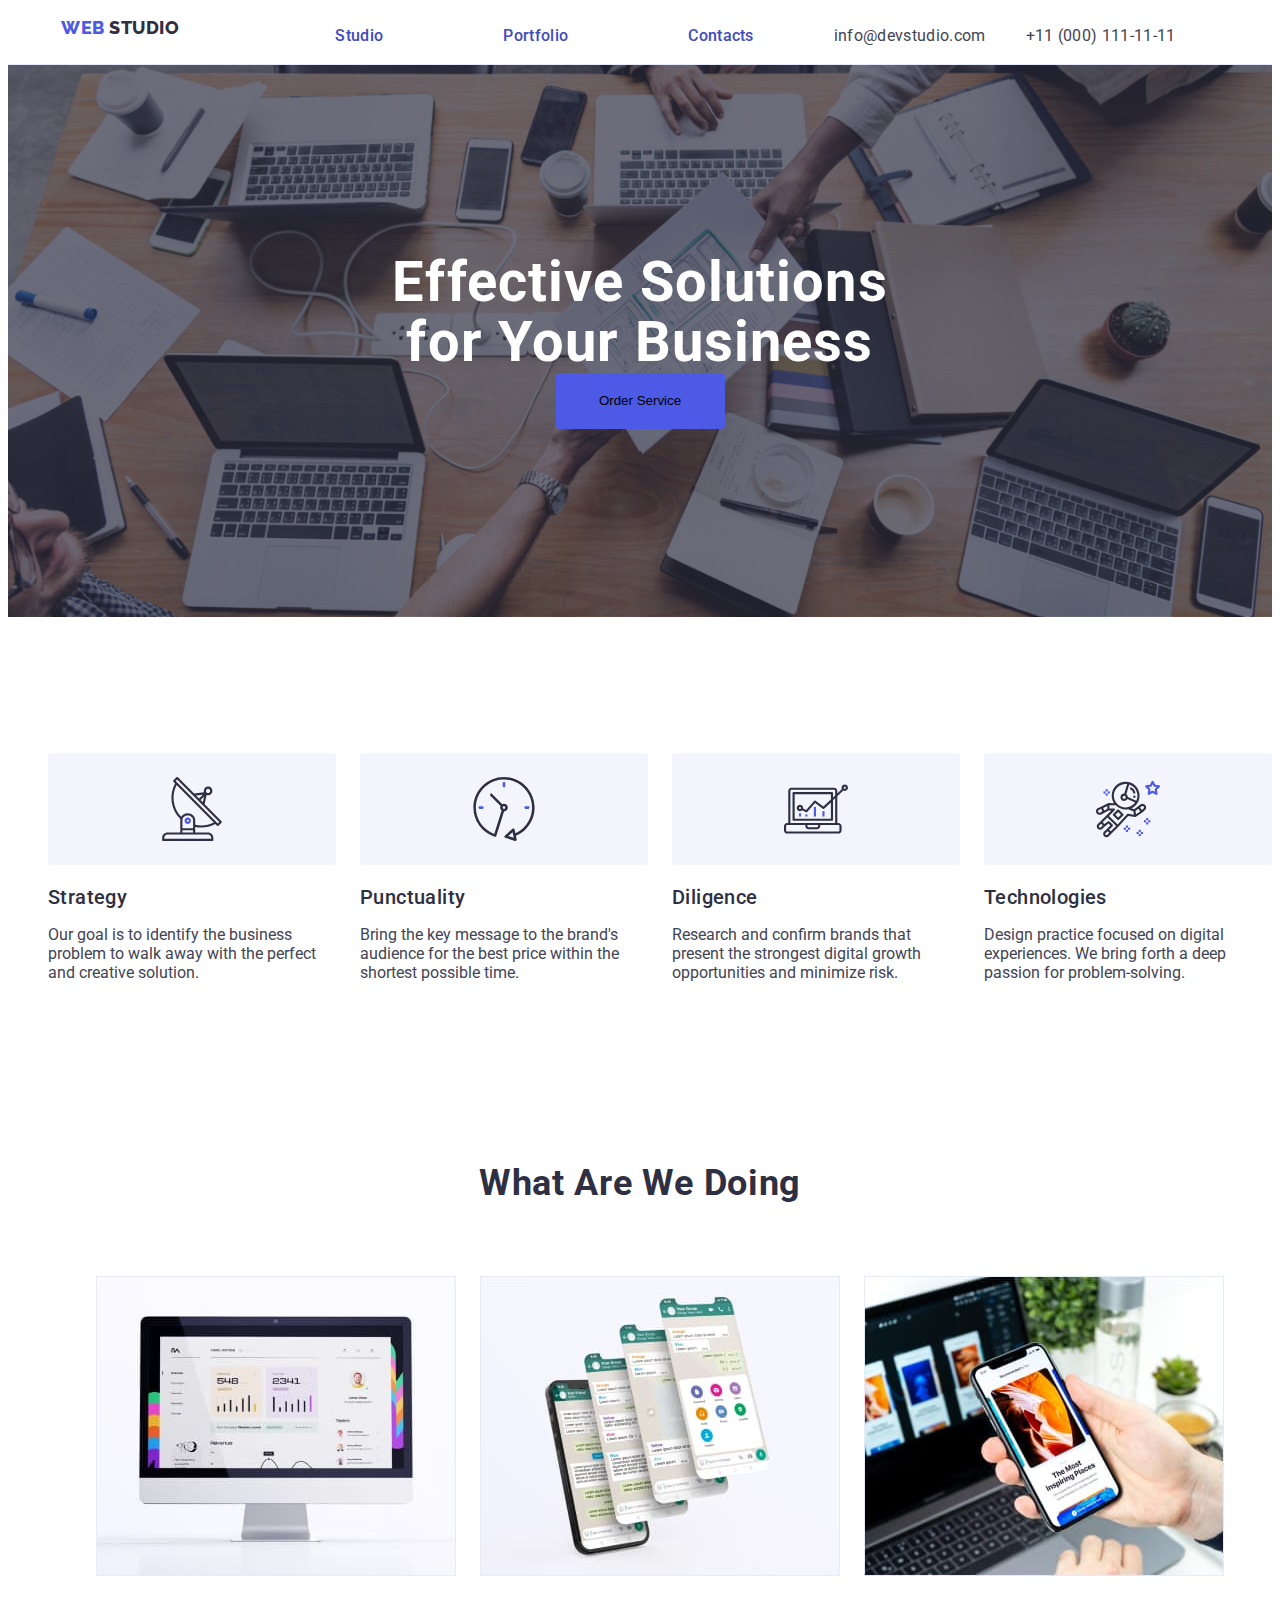
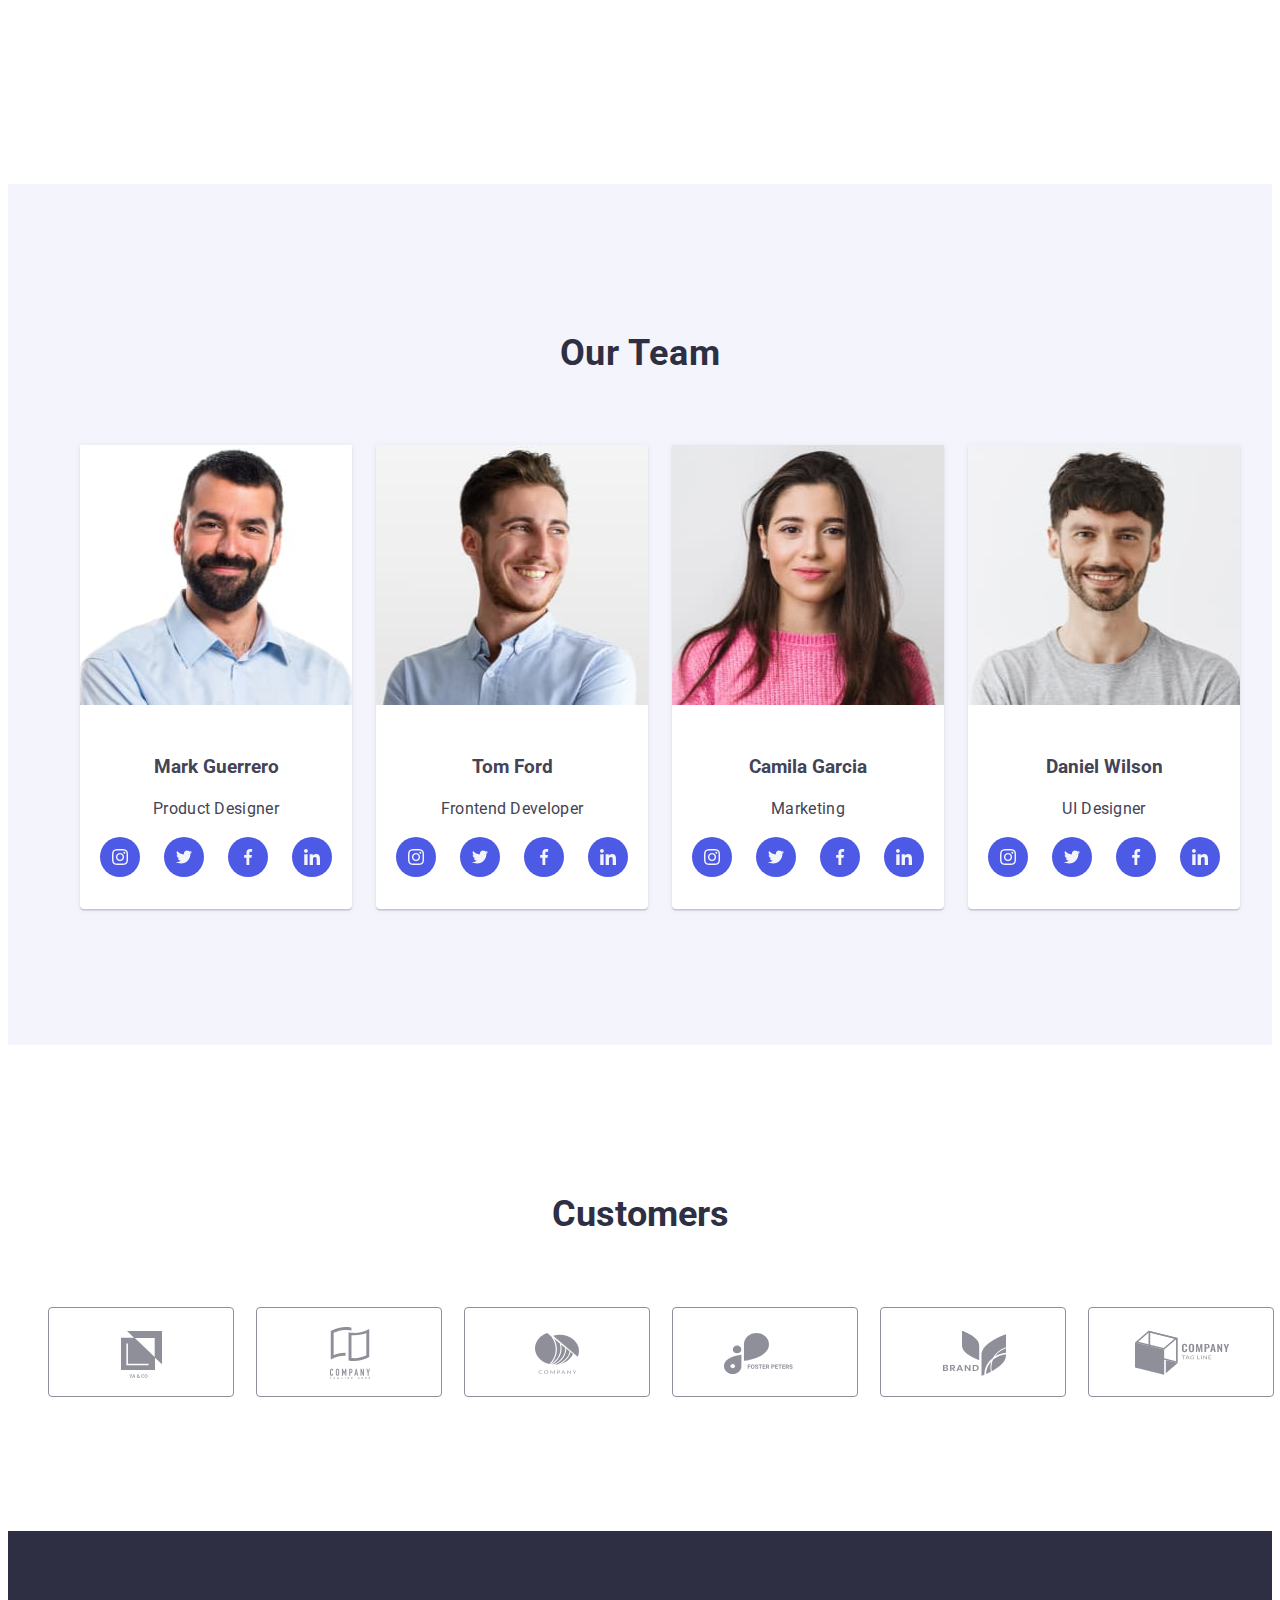
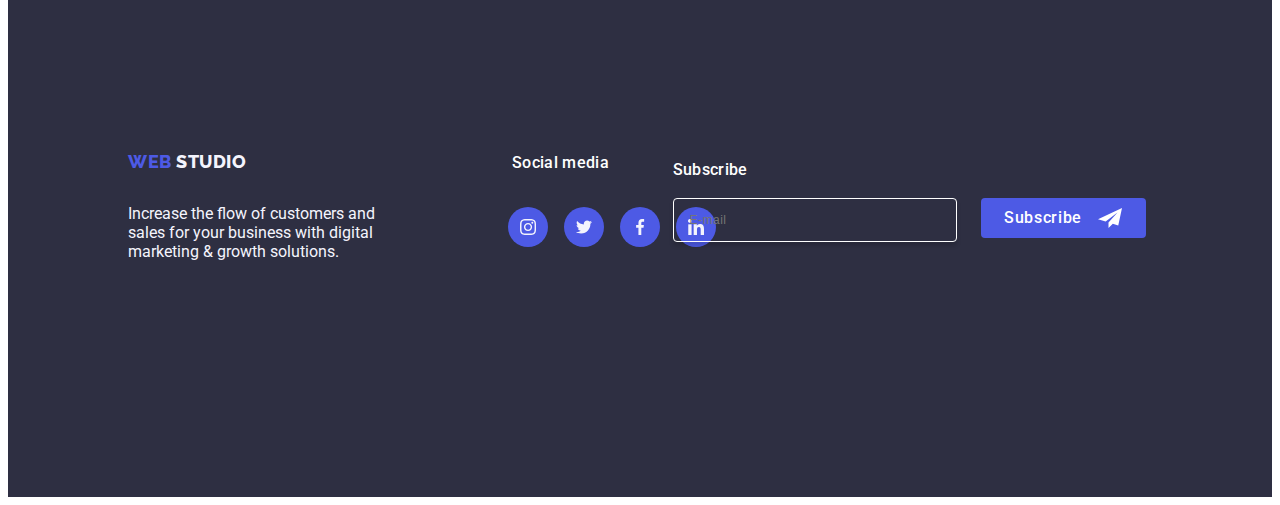
==== index.html @ 07b65e01 "hw7" ====
<!DOCTYPE html>
 <html lang="en">
<head>
    <meta charset="UTF-8">
    <meta name="viewport" content="width=device-width, initial-scale=1.0">
    <title>Document</title>
    <link rel="modern.normalizer" href="https://cdnjs.cloudflare.com/ajax/libs/modern-normalize/2.0.0/modern-normalize.min.css">
       <link rel="preconnect" href="https://fonts.googleapis.com">
<link rel="preconnect" href="https://fonts.gstatic.com" crossorigin>
<link href="https://fonts.googleapis.com/css2?family=Raleway:ital,wght@0,800;1,800&family=Roboto:wght@400;500;700;900&display=swap" rel="stylesheet">
<link rel="preconnect" href="https://fonts.googleapis.com">
<link rel="preconnect" href="https://fonts.gstatic.com" crossorigin>
<link href="https://fonts.googleapis.com/css2?family=Raleway:ital,wght@1,800&family=Roboto:wght@400;500;700;900&display=swap" rel="stylesheet">
<link rel="stylesheet" href="css/styles.css">
</head>
    <header class="head-nav">
        <div class="main-top container">
       <nav class="nav-logo"> <a class="logo-style-link link"
            href="./index.html">Web
            <span class="logo-studio">Studio</span></a>

            <ul class="list-item list">
               <li> <a class="style-css link" href="./index.html">Studio</a></li>
               <li> <a class="style-css link" href="./portfolio.html">Portfolio</a> </li>
               <li> <a class="style-css link" href="" >Contacts</a></li> 
            </ul>
        </nav>
             
            <address class="add-ress link">
              <ul class="list-add list">
                <li> <a class="contact-mail link" href="mailto:info@devstudio.com">info@devstudio.com</a> </li>
                <li> <a class="contact-mail link" href="tel:+110001111111">+11 (000) 111-11-11</a> </li>
             </ul>
            </address>
        </div>
    </header>
    <main>
   <!--Sec 1-->
        <section class="sec-a">
            <div class=" sec-1 container">
                <h1 class="my-head">Effective Solutions for Your Business</h1>
                <button class="h-button" type="button" data-modal-open>Order Service
                </button>
            </div>
        </section>
        <!--Sec 2-->
        <section class="sec-par">
            <div class="sec-2 container">
            <h2 class="visual-hidden">Section 2</h2>
            <ul class="sec-cond">
                <li class="disc">
                    <div class="draw-icon">
                        <svg width="64" height="64">
                            <use href="./images/icons.svg#antena"></use>
                        </svg>
                    </div>
                    <h3 class="sec-header">Strategy</h3>

                    <p class="sec2-p">Our goal is to identify the business problem to walk away with the perfect and creative solution.</p>
                </li>
                <li class="disc">
                     <div class="draw-icon">
                        <svg width="64" height="64">
                            <use href="./images/icons.svg#clock"></use>
                        </svg>
                    </div>
                    <h3 class="sec-header">Punctuality</h3>
                
                    <p class="sec2-p">Bring the key message to the brand's audience for the best price within the shortest possible time.
                </p>
                </li>
                <li class="disc">
                     <div class="draw-icon">
                        <svg width="64" height="64">
                            <use href="./images/icons.svg#computer"></use>
                        </svg>
                    </div>
                    <h3 class="sec-header">Diligence</h3>
                
                    <p class="sec2-p">Research and confirm brands that present the strongest digital growth opportunities and minimize
                    risk.</p>
                </li>
                <li class="disc">
                     <div class="draw-icon">
                        <svg width="64" height="64">
                            <use href="./images/icons.svg#astronaut"></use>
                        </svg>
                    </div>
                    <h3 class="sec-header">Technologies</h3>
                
                    <p class="sec2-p">Design practice focused on digital experiences. We bring forth a deep passion for problem-solving.</p>
                </li>
            </ul>
            </div>

        </section>
        <!--Sec 3-->
        <section class="sec-f">
            <div class="sec-3 container">
            <h2 class="sec-c">What are we doing</h2>
            <ul class="what-d">
                 <li class="we-doing">
                    <img
                        src="./images/img1.jpg"
                        alt="computer and cellphone display"
                        width="360">
                </li>
                <li class="we-doing">
                    <img
                        src="./images/img2.jpg"
                        alt="computer and cellphone display"
                        width="360">
                </li>
                <li class="we-doing">
                    <img
                        src="./images/img3.jpg"
                        alt="cellphone display"
                        width="360">
                </li>
            </ul>       
            </div>
        </section>
        <!--Sec 4-->
        <section class="sec-d">
            <div class="sec-4 container">
            <h2 class="sec-c">Our Team</h2>
          <ul class="team-mate">
                <li class="team-picture">
                    <img 
                        src="./images/img7.jpg"
                        alt="product designer"
                        width="264">
                    <div class="name-position">    
                    <h3 class="sec4-header">Mark Guerrero</h3>
                    <p class="sec-p">Product Designer</p>
                    <ul class="social-media">
                        <li class="social-list"> <a class="media" href="" >
                            <svg class="soc-med-icon" width="16" height="16">
                            <use href="./images/icons.svg#ig"></use>
                            </svg></a>
                        </li>
                        <li  class="social-list"> <a class="media" href="" >
                            <svg class="soc-med-icon" width="16" height="16">
                            <use href="./images/icons.svg#twitter"></use>
                            </svg></a></li>
                        <li  class="social-list"> <a class="media" href="" >
                            <svg class="soc-med-icon" width="16" height="16">
                            <use href="./images/icons.svg#facebook"></use>
                            </svg></a></li>
                        <li  class="social-list"> <a class="media" href="">
                            <svg class="soc-med-icon" width="16" height="16">
                            <use href="./images/icons.svg#linked"></use>
                            </svg></a></li>
                    </ul>
                    </div>
                </li>

                <li class="team-picture">
                   <img src="./images/img(1).jpg"
                        alt="frontend developer"
                        width="264">
                    <div class="name-position">
                    <h3 class="sec4-header">Tom Ford</h3>
                    <p class="sec-p">Frontend Developer</p>
                        <ul class="social-media">
                        <li class="social-list"> <a href="" class="media" >
                            <svg class="soc-med-icon" width="16" height="16">
                            <use href="./images/icons.svg#ig"></use>
                            </svg></a>
                        </li>
                        <li  class="social-list"> <a href="" class="media" >
                            <svg class="soc-med-icon" width="16" height="16">
                            <use href="./images/icons.svg#twitter"></use>
                            </svg></a></li>
                        <li  class="social-list"> <a href="" class="media" >
                            <svg class="soc-med-icon" width="16" height="16">
                            <use href="./images/icons.svg#facebook"></use>
                            </svg></a></li>
                        <li  class="social-list"> <a href="" class="media" >
                            <svg class="soc-med-icon" width="16" height="16">
                            <use href="./images/icons.svg#linked"></use>
                            </svg></a></li>
                    </ul>
                    </div>
                </li>

                <li class="team-picture">
                    <img src="./images/img(2).jpg"
                        alt="Marketing"
                        width="264">
                    <div class="name-position" >
                    <h3 class="sec4-header">Camila Garcia</h3>
                    <p class="sec-p">Marketing</p>
                            <ul class="social-media">
                        <li class="social-list"> <a href="" class="media">
                            <svg class="soc-med-icon" width="16" height="16">
                            <use href="./images/icons.svg#ig"></use>
                            </svg></a>
                        </li>
                        <li  class="social-list"> <a href="" class="media">
                            <svg class="soc-med-icon" width="16" height="16">
                            <use href="./images/icons.svg#twitter"></use>
                            </svg></a></li>
                        <li  class="social-list"> <a href="" class="media">
                            <svg class="soc-med-icon" width="16" height="16">
                            <use href="./images/icons.svg#facebook"></use>
                            </svg></a></li>
                        <li  class="social-list"> <a href="" class="media">
                            <svg class="soc-med-icon" width="16" height="16">
                            <use href="./images/icons.svg#linked"></use>
                            </svg></a></li>
                    </ul>
                    </div>
                </li>

                <li class="team-picture">
                    <img src="./images/img(3).jpg"
                        alt="ui designer"
                        width="264">
                    <div class="name-position">
                    <h3 class="sec4-header">Daniel Wilson</h3>
                    <p class="sec-p">UI Designer</p>
                            <ul class="social-media">
                        <li class="social-list"> <a href="" class="media" >
                            <svg class="soc-med-icon" width="16" height="16">
                            <use href="./images/icons.svg#ig"></use>
                            </svg></a>
                        </li>
                        <li  class="social-list"> <a href="" class="media" >
                            <svg class="soc-med-icon" width="16" height="16">
                            <use href="./images/icons.svg#twitter"></use>
                            </svg></a></li>
                        <li  class="social-list"> <a href="" class="media" >
                            <svg class="soc-med-icon" width="16" height="16">
                            <use href="./images/icons.svg#facebook"></use>
                            </svg></a></li>
                        <li  class="social-list"> <a href="" class="media" >
                            <svg class="soc-med-icon" width="16" height="16">
                            <use href="./images/icons.svg#linked"></use>
                            </svg></a></li>
                    </ul>
                    </div>
                </li>
           </ul>  
             </div> 
        </section>
        <!--sec5-->
        <section class="section-last">
                <div class="icon-5 container">
                    <h2 class="banner">Customers</h2>
                    <ul class="company">
                        <li class="flag"> <a class="tagline-link" href="link"> <svg class="client" width="104" height="56"> <use href="./images/icons.svg#yaco"></use></svg> </a></li>

                        <li class="flag"> <a class="tagline-link" href="link"> <svg class="client" width="104" height="56"> <use href="./images/icons.svg#tagging"></use></svg> </a></li>

                        <li class="flag"> <a class="tagline-link" href="link"> <svg class="client" width="104" height="56"> <use href="./images/icons.svg#logos"></use></svg> </a></li> 

                        <li class="flag"> <a class="tagline-link" href="link"> <svg class="client" width="104" height="56"> <use href="./images/icons.svg#foster"></use></svg> </a></li>

                        <li class="flag"> <a class="tagline-link" href="link"> <svg class="client" width="104" height="56"> <use href="./images/icons.svg#brand"></use></svg> </a></li>

                        <li class="flag"> <a class="tagline-link"  href="link"> <svg class="client" width="104" height="56"> <use href="./images/icons.svg#company-tag"></use></svg> </a></li>
                    </ul>
                </div>
        </section>
    </main>

    <footer class="foot_er">
            <div class="main-foot container"> 
                <div class="paralogo">
             <a class="logo-style-link link"
            href="./index.html">Web
            <span class="logo-studios">Studio</span></a>
             <p class="main-feet">Increase the flow of customers and sales for your business with digital marketing & growth solutions.</p>
                </div>
                <div class="socialmedia container">
                    <p class="somedia">Social media</p>
                        <ul class="itfl">
                            <li class="instag"><a class="igt"><svg width="24" height="24" class="footer-soc"><use href="./images/icons.svg#ig"></use></svg> </a>
                            </li>
                            <li  class="instag"><a class="igt"><svg width="24" height="24" class="footer-soc"><use href="./images/icons.svg#twitter"></use></svg> </a></li>
                            <li  class="instag"><a class="igt"><svg width="24" height="24" class="footer-soc"><use href="./images/icons.svg#facebook"></use></svg> </a></li>
                            <li  class="instag"><a class="igt"><svg width="24" height="24" class="footer-soc"><use href="./images/icons.svg#linked"></use></svg> </a></li>

                        </ul>
                </div>
            
             <div class="sub-btn">
                <p class="p-sub">Subscribe</p>
                <form class="form-fotter"><label class="label-btn">
                    <input class="form-input" name="input-name" type="email" placeholder="E-mail"> </label>
                <button type="submit" class="button-subs">Subscribe <svg class="svg-plane" width="24" height="24"> <use href="./images/icons.svg#plane"></use></svg></button></form>
             </div>
            </div>
    </footer>
      <div class="modal-content is-hidden" data-modal>
        <div class="pop-up">
            <button type="button" class="button-close" data-modal-close>
                <svg class="modal-svg" width="8" height="8">
                    <use href="./images/icons.svg#modalsvg"></use>
                </svg>
            </button>
            <p class="modal-p">Leave your contacts and we will call you back</p>
         <form>
            <div class="modal-f"> <label class="lab-name" for="user-name">Name</label> 
                <div class="phone-div">
                <input class="user-id" id="user-name" name="user-name" type="text" >
                <svg class="svg-form" width="18" height="24"> <use href="./images/icons.svg#person"></use></svg>
                </div>
          </div>
            <div class="modal-f">
                <label class="lab-name">Phone</label>
                <div class="phone-div"> <input class="user-id" id="user-tel" name="user-tel" type="text">
                <svg class="svg-form" width="18" height="24"> <use href="./images/icons.svg#phone"></use></svg>
                </div>
            </div>
            <div class="modal-f">
                <label class="lab-name">Email</label>
                <div class="phone-div"> <input class="user-id" id="user-email" name="user-email" type="text">
                <svg class="svg-form" width="18" height="24"> <use href="./images/icons.svg#mail"></use></svg>
                </div>
            </div>
            <div class="comment-form">
                <label class="lab-name" for="user-comment">Comment</label>
                <textarea id="user-comment" name="user-comment" placeholder="Text input" class="text-form"></textarea>
                
            </div>
            <div class="check-box"> 
                    <input id="user-privacy" type="checkbox" value="true" name="user-privacy"  class="box-input visually-hidden" required>
                    <label class="check-lab" for="user-privacy"> I accept the terms and conditions of the
                         <span class="span-box"><svg class="svg-check" width="10" height="8"> <use href="./images/icons.svg#check"></use></svg> </span><a class="privacy-policy" href="#">Privacy Policy </a> </label>
            </div>
            <button class="check-btn">Send</button>
           </form> 
        </div>
      </div>  
  <script src="./js/modal.js"></script>
  </body>

</html>
---- css/styles.css ----
*{
        
}

.root{
 --white: #ffffff;
--n-blue: #2e2f42;
--ocean: #404bbf;
--r-blue: #4D5AE5;
--gray: #2e2f42;
--trans-color: color 250ms cubic-bezier(0.4, 0, 0.2, 1);
--border: 1px solid rgba(46, 47, 66, 0.4);
} 

.logo-list{text-decoration: none;}
.logo-style-link{
        font-family: Raleway, sans-serif;
        color: #4d5ae5;   
        font-size: 18px;
        font-weight: 800;
        line-height: 1.17;
        letter-spacing: 0.03em;
        text-transform: uppercase;
        text-decoration: none; 
        list-style: none;
        }
        
.logo-studio{color: #2E2F42;}
.style-css{
    text-decoration: none;
    font-weight: 500;
    font-size: 16px;
    line-height: 1.5;
    letter-spacing: 0.02em;
    list-style: none;
    color: #2e2f42;
    text-transform: capitalize;
    margin: 40px;
}
.style-css:focus{color: #404bbf;}
.style-css:hover{color: #404bbf;}

.add-ress{font-style: normal;
}
.address_mail{list-style: none;}
.contact-mail{
        font-size: 16px;
        line-height: 1.5;
        letter-spacing: 0.02em;
        color: #434455;
        text-decoration: none;}
.contact-mail:hover{color: #404bbf}
.contact-mail:focus{color: #404bbf;}

.my-head{
        line-height: 1.07;
        text-align: center;
        letter-spacing: 0.02em;
        color: #ffffff;}
       
.sec-a{background-color: #2e2f42;}

.click{
        background-color: #4D5AE5;
        font-weight: 500; font-size: 16px;
        line-height: 1.5;
        letter-spacing: 0.04em;
        font-family: Roboto, sans-serif;
        }
.click{color: #ffffff;
background-color: #4D5AE5;
}
.click:hover{background-color: #404BBF;}
.click:focus{background-color: #404BBF;
cursor: pointer;}

.sec-b{
        font-weight: 500;
        font-size: 20px;
        line-height: 1.2;
        letter-spacing: 0.02em;
        color: #2e2f42;}

.image-sec{list-style-type: none;}

.sec-header{font-weight: 500;
        font-size: 20px;
        line-height: 1.2;
        letter-spacing: 0.02em; 
        color: #2e2f42;
        }

.sec-p{font-size: 16px;
        color:  #434455;
        letter-spacing: 0.02em;
        line-height: 1.5;}

.sec-c{
    font-size: 36px;
    line-height: 1.11;
    text-align: center;
    letter-spacing: 0.02em;
    text-transform: capitalize;
    color: #2e2f42;
}

.list-type{list-style-type: none;}
.what-doing{list-style-type: none;
}

.sec-d{background-color: #F4F4FD;}

.team{font-size: 36px;
        line-height: 1.11;
        text-align: center;
        letter-spacing: 0.02em;
        text-transform: capitalize;
        color: #2e2f42;}
.team-picture{list-style-type: none;
background-color: #FFFFFF;}

body{
    font-family: Roboto, sans-serif;
}
body{color: #434455;
background-color: #ffffff;}

.foot_er{background-color: #2e2f42;}
       
.footer{line-height: 1.5;
        color: #F4F4FD;
        letter-spacing: 0.02em;}
.list{list-style: none;
text-decoration: none;}

.button-link{list-style: none;}
.all{font-family: Roboto,sans-serif;
        font-weight: 500;
        font-size: 16px;
        line-height: 1.5;
        letter-spacing: 0.04em;
        color: #4d5ae5;
        background-color: #F4F4FD;
}
.all:hover{ color: #ffffff; 
        background-color: #404bbf;
}
.all:focus{color: #ffffff;
        background-color: #404BBF;}
.all{cursor: pointer;}

.sec-app{font-weight: 500;
        font-size: 20px;
        line-height: 1.2;
        letter-spacing: 0.02em; 
        color: #2e2f42;
        }
.sec-app:hover{color: #404bbf;}
.sec-app:focus{color: #404bbf;}
.logo-studios{color: #f4f4fd;}
.default-link{text-decoration: none;}
/* homework3*/
.head-nav{
        border-bottom: 1px solid #e7e9fc;

}
.main-top{
        width: 1158px;
        margin: 0 auto;
        padding: 0 15px;
        display: flex;
}
.main-top ul{
        list-style: none;

}
.nav-logo{
        align-items: center;
        display: flex;

}
.logo-style-link{
        margin-right: 76px;
}
.list-item{
        display: flex;
         gap: 40px;
} 
        
.list-add{
        display: flex;
        gap: 40px;
}       
.sec-a{
        padding-top: 188px;
        padding-bottom: 188px;
} 
.my-head{
       margin: auto;
        max-width: 496px;
        font-size: 56px;
        align-items: center;
        justify-content: center;
}

.h-button{
        display: block;
        margin: auto;
}
.h-button{
        min-width: 169px;
        height: 56px;
        border: none;
        background-color: #4d5ae5;
        border-radius: 4px;
        cursor: pointer;
}
.sec-par{
        padding-top: 120px;
        padding-bottom: 120px;
}
.h1-sec{
        position: absolute;
        width: 1px;
        height: 1px;
        margin: -1px;
        border: 0;
        padding: 0;

         white-space: nowrap;
        clip-path: inset(100%);
        clip: rect(0 0 0 0);
        overflow: hidden;
       
}  
.visual-hidden{
        position: absolute;
        width: 1px;
        height: 1px;
        margin: -1px;
        border: 0;
        padding: 0;
        
        white-space: nowrap;
        clip-path: inset(100%);
        clip: rect(0 0 0 0);
        overflow: hidden;
}
.sec-1{
        align-items: center;
        justify-content: center;
        margin: auto;
}
.sec-cond{
        list-style: none;
        gap: 24px;
        width: auto;
        display: flex;    
}
.disc{
        width: calc((100% - 72px) / 4);
}
.sec-header{
        margin-bottom: 8px;
}
.sec-p{
       text-align: center; 
}
.style-css{text-align: center;
        padding-top: 24px;
        padding-bottom: 24px;
}
        
.sec-f{
        margin-bottom: 72px;
        padding-bottom: 120px;

}
.sec-d{
        padding-top: 120px;
        padding-bottom: 120px;
}
.what-d{
        display: flex;
        list-style: none;
        gap: 24px;
        justify-content: center;
}
.what-d img{
         display: block;
        width: 360px;
        height: 300px;
}

.our-t{
        margin-bottom: 72px;
}
.sec-c{
        margin-bottom: 72px;
}
.we-doing{
        width: calc((100%-48px)/3)
} 

.team-mate{
        display: flex;
        gap: 24px;
        justify-content: center;
}

.team-mate img{
        display: block;
        width: 100%;
        height: 260px
}

.team-mate{
         width: calc((100%-72px)/4);
}
.sec-3{
        justify-content: center;
        align-items: center;
}
.team-picture{
         gap: 24px;
        border-radius: 0px 0px 4px 4px;
}
.name-position{
        padding-top: 32px;
        padding-bottom: 32px;
}

.sec-header{
/*--text-align: center;--*/
}
.foot_er{
        padding-top: 100px;
        padding-bottom: 100px;
}
.main-feet{
        max-width: 264px;
        color: #F4F4FD;
}
.main-foot{
        display: inline-block;
}
.logo-style-link{
        display: inline-block;
        margin-bottom: 16px;
}

.main-port{
        padding-top: 96px;
        padding-bottom: 120px;
}
.all-button{
        display: flex;
        list-style: none;
        justify-content: center;
        gap: 24px;
        margin-bottom: 72px;
}   

.all{
        padding-top: 12px;
        padding-bottom: 12px;
        padding-left: 24px;
        padding-right: 24px;
        border: 1px solid #e7e9fc;
        border-radius: 4px;
}   
.all:hover{
        border: 1px solid transparent;
}
.all:focus{
        border: 1px solid transparent;
} 
       
.list-pic{
        display: flex;
        flex-wrap: wrap;
        column-gap: 24px;
        row-gap: 48px;
       justify-content: center;
       list-style: none;
}
 
.bai-c{
        padding: 32px 16px;
        border: 1px solid #e7e9fc;
        border-top: none;
}
.sec-app{
        margin-bottom: 8px;      
}
.list-apps{
         width: calc((100% -48px) / 3);
        }
         
.list-apps img{
        display: block;
        width: 360px;
        height: 300px;      
} 

/*---homework4---*/

.head-nav{
       box-shadow: 0px 2px 1px rgba (46, 47, 66, 0.08), 0px 1px 1px rgba(46, 47, 66, 0.16), 0px 1px 6px rgba (46, 47, 66, 0.08) 
}
.sec-a{
       background-image: linear-gradient(rgba(46,47,66,0.7),
       rgba(46,47,66,0.7)),
         url(/images/officebg1.jpg);
        max-width: 1440px;
        background-repeat: no-repeat;
        background-position: center;
        background-size: cover;       
}
.draw-icon{
        display: flex;
        align-items: center;
        justify-content: center;
        height: 112px;
        background-color: #f4f4fd;
        border-radius: 4px;
        margin-bottom: 8px;
}

.team-picture{
        box-shadow: 0px 1px 6px rgba(46,47,66,0.08), 
        0px 1px 1px rgba(46,47,66,0.16), 
        0px 2px 1px rgba(46,47,66,0.08);
}
.sec4-header{
        text-align: center;
}
.social-media{
        list-style: none;
        display: flex;
        justify-content: center; 
        gap: 24px;   
}
.social-list{
         
         width: 40px;
         height: 40px;
}
.social-list{
        position: relative;
}
.soc-med-icon{
        fill: #f4f4fd;
}
.media{      
        width: 100%;
        height: 100%;
        background-color: #4d5ae5;
        border-radius: 50%;
        display: flex;
        align-items: center;
        justify-content: center;     
}           
 .media{
        position: absolute;
        right: 50%;
 }
.media:hover{
       background-color:  #404bbf;
}   
.media:focus{
        background-color:  #404bbf;
}  
/*--sec-5--*/
.section-last{
        padding-top: 120px;
        padding-bottom: 120px
} 
.banner{
        font-size: 36px;
        line-height: 1.11;
        color: #2e2f42;
        text-align: center;
        margin-bottom: 72px;
}       
.company{
        display: flex;
         gap: 24px;
         list-style-type: none;
}
       
.flag{
        width: calc((100% - 120px)/6);
}
.flag{
        height: 88px;

}  

.tagline-link{
        width: 100%;
        height: 100%;
        border: 1px solid #8e8f99;
        border-radius: 4px;
        display: flex;
        align-items: center;
        justify-content: center;
        color: #8e8f99;
}
.tagline-link:hover{
        border-color: #404bbf;
        color: #404bbf;
}
.tagline-link:focus{
        border-color: #404bbf;
        color: #404bbf;
}
.client{
        fill: currentColor;
}
.main-foot{
        display: flex;
        align-items: baseline;
}
.somedia{
        font-weight: 500;
        font-size: 16px;
        line-height: 1.5;
        letter-spacing: 0.02em;
        color:  #FFFFFF ;
        margin-bottom: 16px;
}
.socialmedia{
        position: relative;
}
.itfl{
        display: flex;
        gap: 16px;
}
.itfl{
        position: absolute;
        left: -45%;
}
.instag{
        width: 40px;
        height: 40px;
        list-style-type: none;
}
.main-feet{
        margin-bottom: 16px;
}
.igt{
        width: 100%;
        height: 100%;
        background-color: #4d5ae5;
        border-radius: 50%;
        display: flex;
        align-items: center;
        justify-content: center;
}
.igt:hover{
        background-color:  #31d0aa;
}
.igt:focus{
        background-color:  #31d0aa;
}
.paralogo{
        margin: 120px;
}
.footer-soc{
        fill: #f4f4fd;
        padding-top: 8px;
        padding-left: 8px;
}
/*--portfolio--*/
.all-button :hover{ 
        box-shadow:  0px 3px 1px rgba(0, 0, 0, 0.1), 0px 2px 1px rgba(0, 0, 0, 0.08), 0px 2px 2px rgba(0, 0, 0, 0.12);
}
.all-button :focus{
        box-shadow: 0px 3px 1px rgba(0, 0, 0, 0.1), 0px 2px 1px rgba(0, 0, 0, 0.08), 0px 2px 2px rgba(0, 0, 0, 0.12);
}
.list-apps> .link{
        display: block;
}
.link :hover,
.link :focus{
         box-shadow:  0px 1px 6px rgba(46, 47, 66, 0.08), 0px 1px 1px rgba(46, 47, 66, 0.16), 0px 2px 1px rgba(46, 47, 66, 0.08); 
}
/*---hw-5---*/
:root{
        --transistion: color 250ms cubic-bezier(0.4, 0, 0.2, 1);
}
.list-item{
        box-shadow: 0px 2px 1px rgba (46, 47, 66, 0.08), 0px 1px 1px rgba(46, 47, 66, 0.16), 0px 1px 6px rgba (46, 47, 66, 0.08) 
}
.style-css{
        position: relative;
        color: #404bbf;
}
.style-css::after{
        content:"";
        position: absolute;
        left: 0;
        bottom: -1px;
        height: 4px;
        background-color: #404bbf;
        border-radius: 2px
}
.list-item .style-css{
        transition: color 250ms cubic-bezier(0.4, 0, 0.2, 1)
}
.list-add .contact-mail{
        transition: color 250ms cubic-bezier(0.4, 0, 0.2, 1);
}
.sec-1 .h-button{
      transition: background-color 250ms cubic-bezier(0.4, 0, 0.2, 1);
}
.media{
        transition: color 250ms cubic-bezier(0.4, 0, 0.2, 1);
}
.tagline-link{
        transition: border-color 250ms cubic-bezier(0.4, 0, 0.2, 1), color 250ms cubic-bezier(0.4, 0, 0.2, 1);
}
.igt{
        transition: background-color 250ms cubic-bezier(0.4, 0, 0.2, 1);
}
.modal-content{
        position: fixed;
        top: 0;
        left: 0;
        width: 100%;
        height: 100%;
        background-color: rgba(46, 47, 66, 0.4);
        transition: opacity 250ms cubic-bezier(0.4, 0, 0.2, 1), visibility 250ms cubic-bezier(0.4, 0, 0.2, 1);
        
}
.is-hidden{
        opacity: 0;
        visibility: hidden;
        pointer-events: none;
}
.pop-up{
        position: absolute;
        top: 42%;
        left: 50%;
        transform: translate(-50%, -50%) scale(1);
        width: 508px;
        min-height: 584px;
        background: #fcfcfc;
        box-shadow: 0px 1px 1px rgba(0, 0, 0, 0.14), 0px 1px 3px rgba(0, 0, 0, 0.12), 0px 2px 1px rgba(0, 0, 0, 0.2);
        border-radius: 4px;
        transition: transform 250ms cubic-bezier(0.4, 0, 0.2, 1);
}
.button-close{
        position: absolute;
        top: 24px;
        right: 24px;
        width: 24px;
        height: 24px;
        border-radius: 50%;
        display: flex;
        align-items: center;
        justify-content: center;
        background-color: #e7e9fc;
        border: 1px solid rgba(0, 0, 0, 0.1);
        padding: 0;
        cursor: pointer;
        transition: background-color 250ms cubic-bezier(0.4, 0, 0.2, 1), border 250ms cubic-bezier(0.4, 0, 0.2, 1);  
}
.button-close:hover,:focus{
       background-color: #404bbf;
        border: none;
}

.modal-svg{
        transition:fill 250ms cubic-bezier(0.4, 0, 0.2, 1);
} 

.button-close:hover,
.button-close:focus {
        fill: #ffffff;
        }
        /*--portfolio--*/
.all{
        transition: color 250ms cubic-bezier(0.4, 0, 0.2, 1), background-color 250ms cubic-bezier(0.4, 0, 0.2, 1),
        border-color 250ms cubic-bezier(0.4, 0, 0.2, 1), box-shadow 250ms cubic-bezier(0.4, 0, 0.2, 1);
} 
.link{
        transition:box-shadow 250ms cubic-bezier(0.4, 0, 0.2, 1);
}
.list-apps:hover .p-apps,
.list-apps:focus .p-apps{
       transform: translateY(0%);
}
.card-img{
        position: relative;
        overflow: hidden;
}  
.p-apps{
        position: absolute;
        top: 0;
        font-size: 16px;
        line-height: 1.5;
        letter-spacing: 0.02em;
        color: #f4f4fd;
        padding: 40px 32px;
        background-color: #4d5ae5;
        height: 100%;
        width: 100%;
        transform: translateY(100%);
        transition: transform 250ms cubic-bezier(0.4, 0, 0.2, 1);
}  
/*--homework-6--*/
.sub-btn{
        position: absolute;
        right: 10%;
        bottom: 45%;
}
.pop-up{
        padding: 72px 24px 24px 24px;
}
.foot_er{
        position: relative;
}
.p-sub{
        margin-bottom: 16px;
        font-weight: 500;
        font-size: 16px;
        line-height: 1.5;
        letter-spacing: 0.02em;
        color: #ffffff;
} 
.form-fotter{
        display: flex;
        gap: 24px;
}
.form-input{
        width: 264px;
        height: 40px;
        border: 1px solid #FFFFFF;
        background-color: transparent;
        font-size: 12px;
        line-height: 1.5;
        letter-spacing: 0.04em;
        padding-left: 16px;
        box-shadow: 0px 4px 4px 0px rgba(0, 0, 0, 0.15);
        border-radius: 4px;
        color: #ffffff;
}
.placeholder{
        color: #ffffff;
}
.button-subs{
        min-width: 165px;
        height: 40px;
        display: flex;
        justify-content: center;
        align-items: center;
        font-family: "Roboto",sans-serif;
        font-size: 16px;
        font-weight: 500;
        line-height: 1.5;
        letter-spacing: 0.04em;
        color: #ffffff;
        cursor: pointer;
        background-color: #4D5AE5;
        border: none;
        border-radius: 4px;
}
.svg-plane{
        margin-left: 16px;
} 
.modal-p{
        font-weight: 500;
        font-size: 16px;
        line-height: 1.5;
        text-align: center;
        letter-spacing: 0.02em;
        color: #2E2F42;
        margin-bottom: 16px;
}
.modal-content{
        margin-top: 76px;}
.modal-f{
        margin-bottom: 8px;
}
.lab-name{
        font-size: 12px;
        line-height: 1.17;
        letter-spacing: 0.04em;
        color: #8e8f99;
        display: block;
        margin-bottom: 4px;

}
.phone-div{
        position: relative;
}
.user-id{
        width: 100%;
        height: 40px;
        border: 1px solid rgba(46, 47, 66, 0.4);
        border-radius: 4px;
        background-color: transparent;
        padding-left: 38px;
        outline: transparent;
        transition: border-color 250ms cubic-bezier(0.4, 0, 0.2, 1);
        border-color: #4D5AE5;
}
.svg-form{
        position: absolute;
        left: 16px;
        top: 50%;
        transform: translateY(-50%);
        transition: fill 250ms cubic-bezier(0.4, 0, 0.2, 1);
        fill: #4D5AE5;
}
.comment-form{
        margin-bottom: 16px;
}
.comment-form > .text-form{
        width: 100%;
        height: 120px;
        font-size: 12px;
        line-height: 1.17;
        letter-spacing: 0.04em;
        color: rgba(46, 47, 66, 0.4);
        border: 1px solid rgba(46, 47, 66, 0.4);
        border-radius: 4px;
        background-color: transparent;
        padding: 8px 16px;
        outline: transparent;
        resize: none;
        transition: border-color 250ms cubic-bezier(0.4, 0, 0.2, 1);
        border-color: #4D5AE5;
}
/*--fifth element of form--*/
.check-box{
        margin-bottom: 24px;
        padding-left: 20px;
        display: flex;
}
.span-box{
        visibility: hidden;
}
.check-lab{
        display: block;
        font-size: 12px;
        line-height: 1.17;
        letter-spacing: 0.04em;
        color: #8e8f99;

}
.span-box{
        width: 16px;
        height: 16px;
        border: 1px solid rgba(46, 47, 66, 0.4);
        border-radius: 2px;
        transition: background-color 250ms cubic-bezier(0.4, 0, 0.2, 1), border 250ms cubic-bezier(0.4, 0, 0.2, 1), fill 250ms cubic-bezier(0.4, 0, 0.2, 1);
        display: inline-flex;
        align-items: center;
        justify-content: center;
        fill: transparent;
        position: relative;

}
.box-input:checked > .span-box{
background-color: #404bbf;
border: none;
fill: #F4F4FD;
}
.privacy-policy{
        color: #4d5ae5;
}
.check-btn{
        display: block;
        min-width: 169px;
        height: 56px;
        font-family: "Roboto",sans-serif;
        font-size: 16px;
        font-weight: 500;
        line-height: 1.5;
        letter-spacing: 0.04em;
        color: #ffffff;
        cursor: pointer;
        background-color: #4D5AE5;
        border: none;
        border-radius: 4px;
        font-size: 16px;
        transition: background-color 250ms cubic-bezier(0.4, 0, 0.2, 1);
}
.check-btn{
        position: absolute;
        bottom: 2%;
        left: 32%;
}
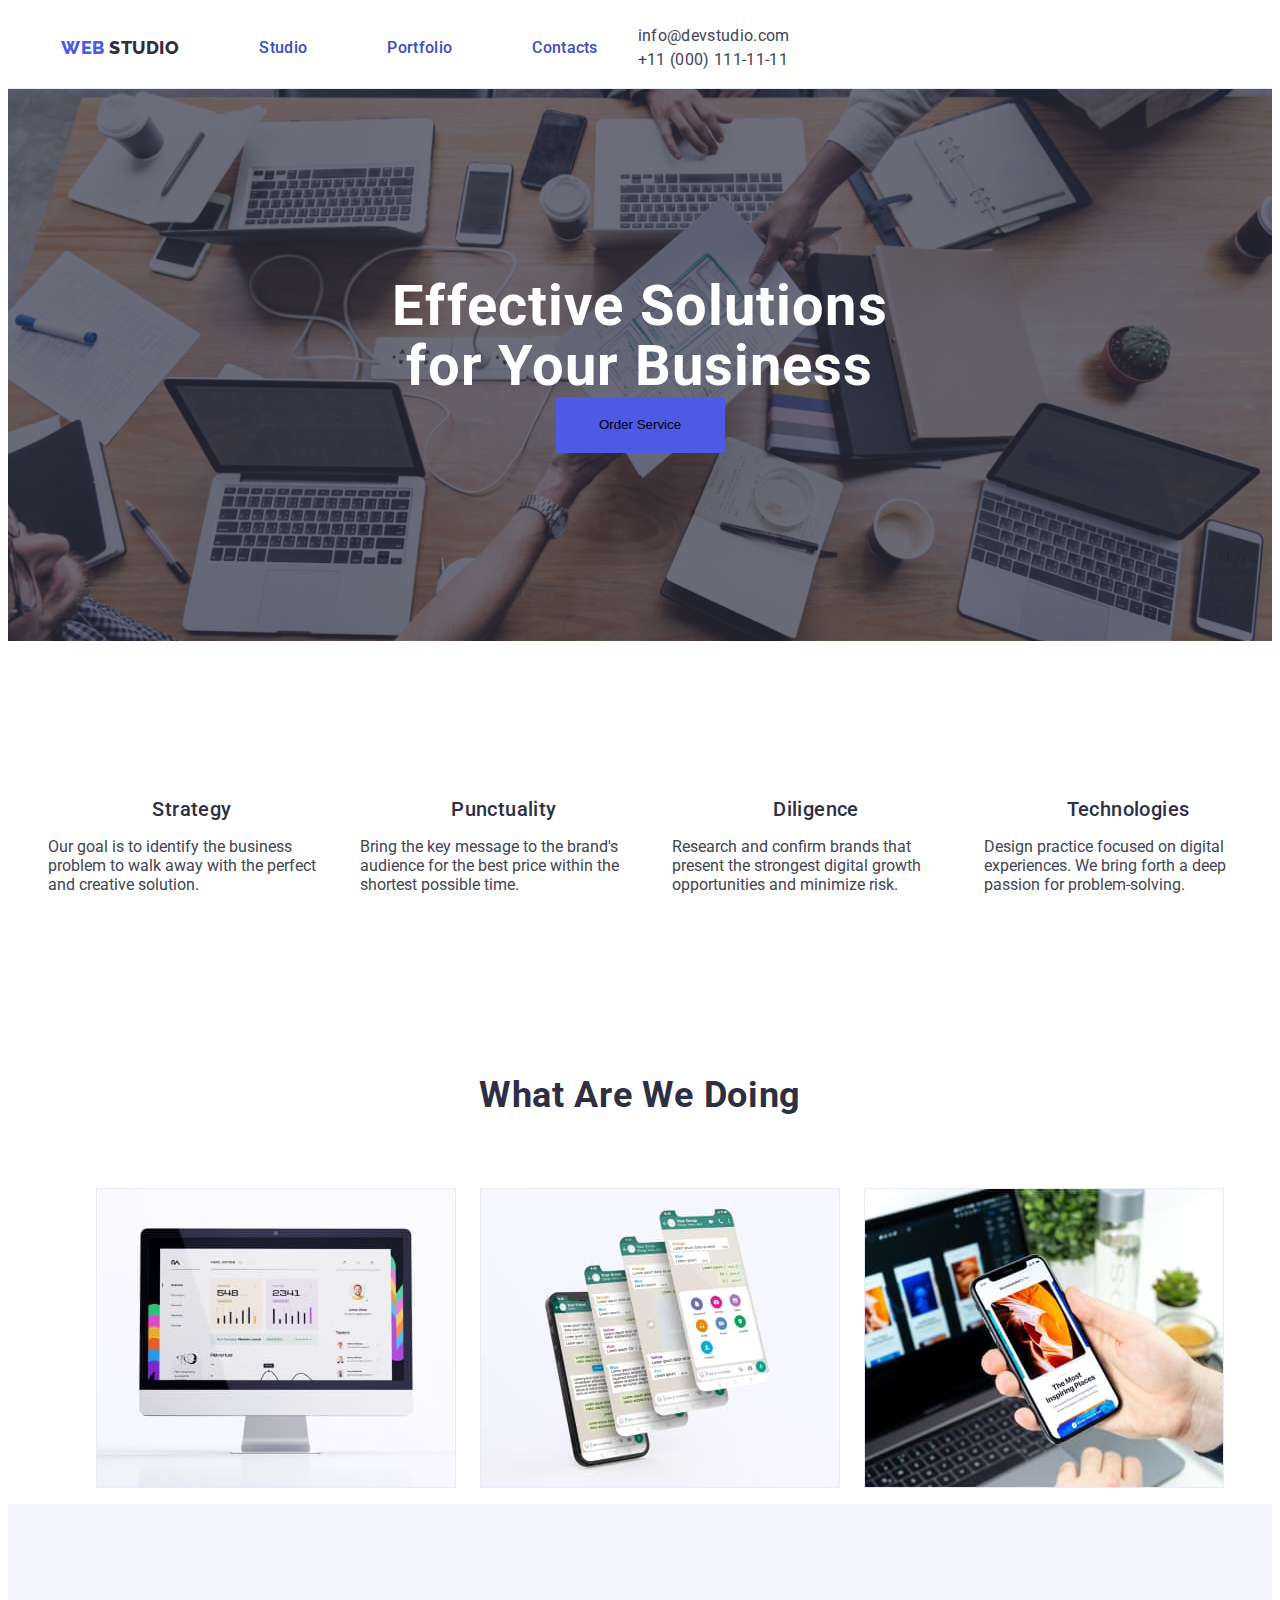
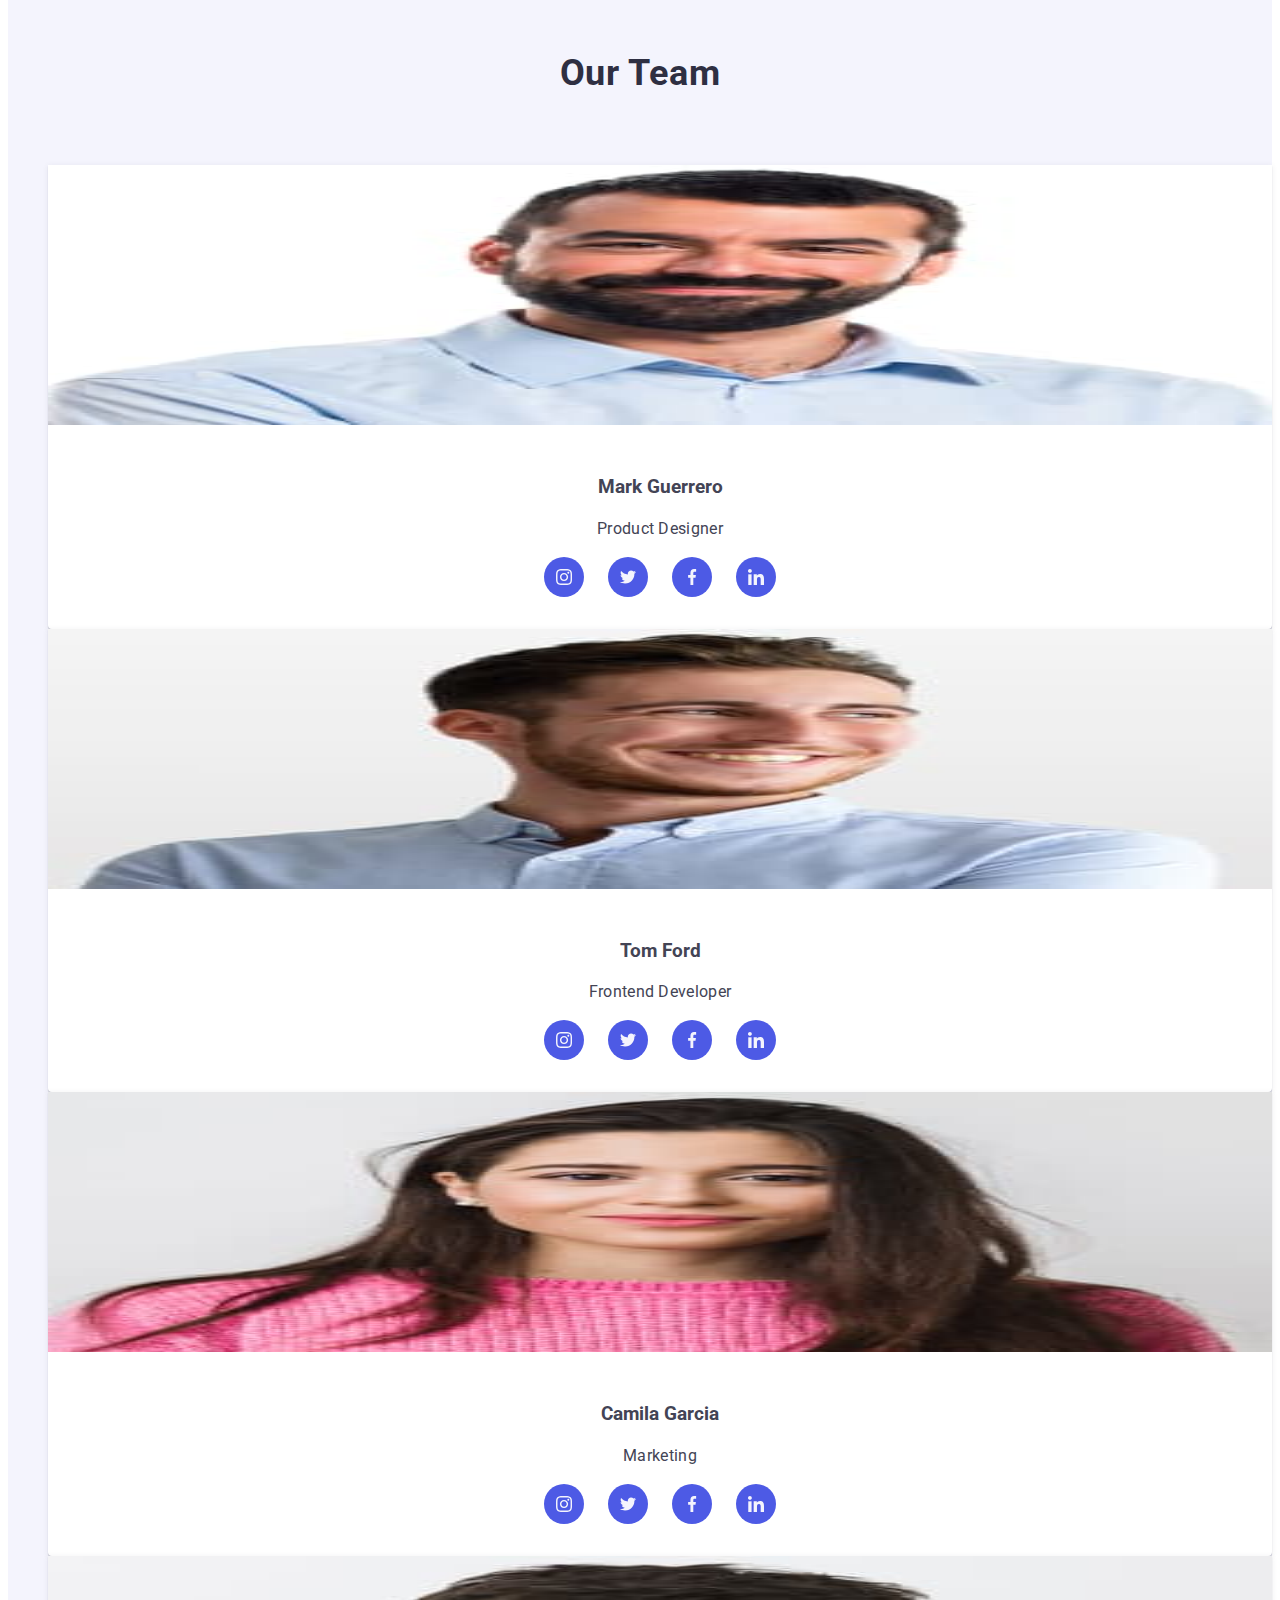
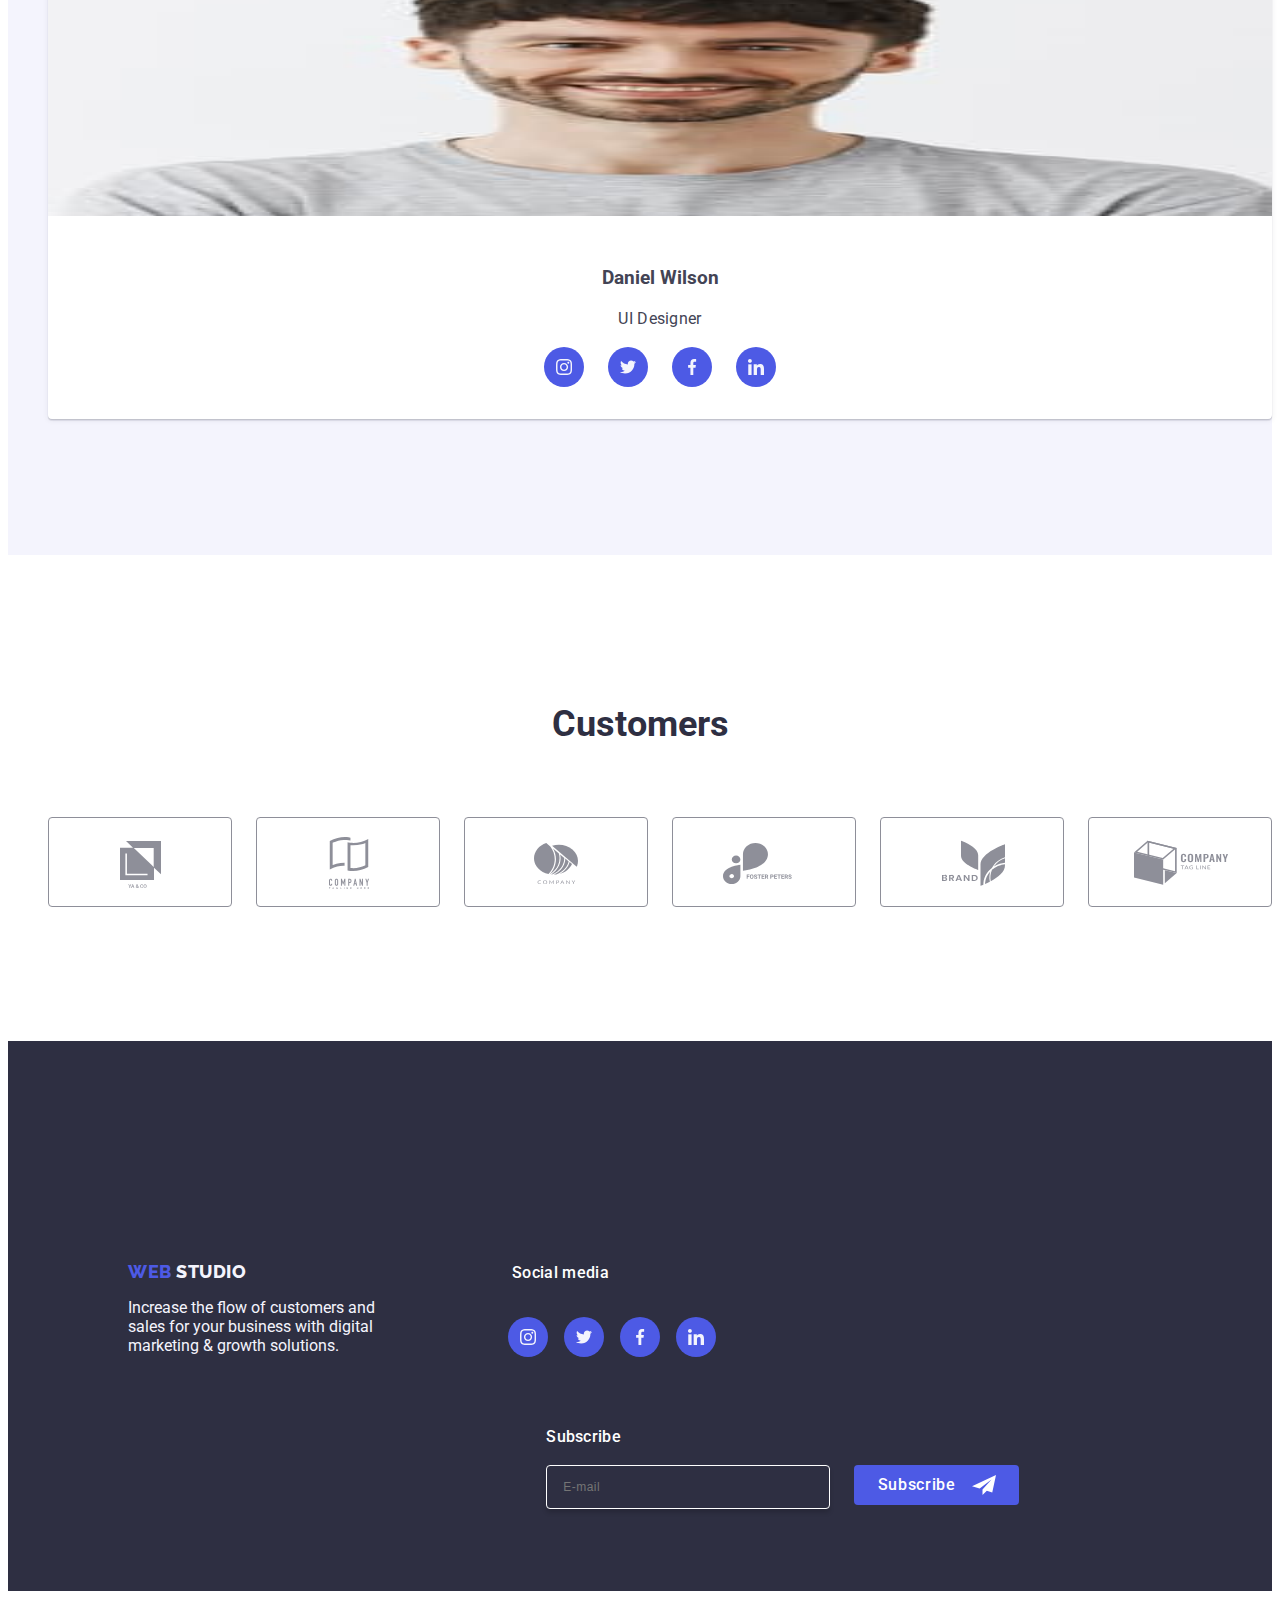
==== commit bf5f044f: "hw7" ====
--- a/index.html
+++ b/index.html
@@ -18,14 +18,14 @@
        <nav class="nav-logo"> <a class="logo-style-link link"
             href="./index.html">Web
             <span class="logo-studio">Studio</span></a>
-
+            
             <ul class="list-item list">
                <li> <a class="style-css link" href="./index.html">Studio</a></li>
                <li> <a class="style-css link" href="./portfolio.html">Portfolio</a> </li>
                <li> <a class="style-css link" href="" >Contacts</a></li> 
             </ul>
-        </nav>
-             
+          </nav>  
+
             <address class="add-ress link">
               <ul class="list-add list">
                 <li> <a class="contact-mail link" href="mailto:info@devstudio.com">info@devstudio.com</a> </li>
@@ -103,19 +103,19 @@
                     <img
                         src="./images/img1.jpg"
                         alt="computer and cellphone display"
-                        width="360">
+                        width="260">
                 </li>
                 <li class="we-doing">
                     <img
                         src="./images/img2.jpg"
                         alt="computer and cellphone display"
-                        width="360">
+                        width="260">
                 </li>
                 <li class="we-doing">
                     <img
                         src="./images/img3.jpg"
                         alt="cellphone display"
-                        width="360">
+                        width="260">
                 </li>
             </ul>       
             </div>
--- a/css/styles.css
+++ b/css/styles.css
@@ -1,6 +1,8 @@
-*{
-        
-}
+  *{
+        padding: auto; 
+  }
+
+
 
 .root{
  --white: #ffffff;
@@ -24,7 +26,7 @@
         text-decoration: none; 
         list-style: none;
         }
-        
+
 .logo-studio{color: #2E2F42;}
 .style-css{
     text-decoration: none;
@@ -57,7 +59,7 @@
         text-align: center;
         letter-spacing: 0.02em;
         color: #ffffff;}
-       
+
 .sec-a{background-color: #2e2f42;}
 
 .click{
@@ -126,7 +128,7 @@
 background-color: #ffffff;}
 
 .foot_er{background-color: #2e2f42;}
-       
+
 .footer{line-height: 1.5;
         color: #F4F4FD;
         letter-spacing: 0.02em;}
@@ -179,17 +181,17 @@
         display: flex;
 
 }
-.logo-style-link{
-        margin-right: 76px;
-}
+
 .list-item{
         display: flex;
-         gap: 40px;
-} 
-        
+
+} 
+
 .list-add{
-        display: flex;
-        gap: 40px;
+       flex-direction: column;
+        gap: 5px;
+        padding-left: 0;
+
 }       
 .sec-a{
         padding-top: 188px;
@@ -231,7 +233,7 @@
         clip-path: inset(100%);
         clip: rect(0 0 0 0);
         overflow: hidden;
-       
+
 }  
 .visual-hidden{
         position: absolute;
@@ -240,7 +242,7 @@
         margin: -1px;
         border: 0;
         padding: 0;
-        
+
         white-space: nowrap;
         clip-path: inset(100%);
         clip: rect(0 0 0 0);
@@ -270,15 +272,12 @@
         padding-top: 24px;
         padding-bottom: 24px;
 }
-        
-.sec-f{
-        margin-bottom: 72px;
-        padding-bottom: 120px;
-
-}
-.sec-d{
-        padding-top: 120px;
-        padding-bottom: 120px;
+
+
+
+.sec-3{
+        justify-content: center;
+        align-items: center;
 }
 .what-d{
         display: flex;
@@ -298,16 +297,22 @@
 .sec-c{
         margin-bottom: 72px;
 }
+
 .we-doing{
         width: calc((100%-48px)/3)
 } 
-
+.sec-d{
+        padding-top: 120px;
+        padding-bottom: 120px;
+}
+@media (max-width: 1157px){
 .team-mate{
         display: flex;
         gap: 24px;
         justify-content: center;
-}
-
+        flex-wrap:wrap;
+        }
+}
 .team-mate img{
         display: block;
         width: 100%;
@@ -317,10 +322,7 @@
 .team-mate{
          width: calc((100%-72px)/4);
 }
-.sec-3{
-        justify-content: center;
-        align-items: center;
-}
+
 .team-picture{
          gap: 24px;
         border-radius: 0px 0px 4px 4px;
@@ -331,7 +333,7 @@
 }
 
 .sec-header{
-/*--text-align: center;--*/
+        text-align: center;
 }
 .foot_er{
         padding-top: 100px;
@@ -346,7 +348,7 @@
 }
 .logo-style-link{
         display: inline-block;
-        margin-bottom: 16px;
+
 }
 
 .main-port{
@@ -375,7 +377,7 @@
 .all:focus{
         border: 1px solid transparent;
 } 
-       
+
 .list-pic{
         display: flex;
         flex-wrap: wrap;
@@ -384,7 +386,7 @@
        justify-content: center;
        list-style: none;
 }
- 
+
 .bai-c{
         padding: 32px 16px;
         border: 1px solid #e7e9fc;
@@ -396,7 +398,7 @@
 .list-apps{
          width: calc((100% -48px) / 3);
         }
-         
+
 .list-apps img{
         display: block;
         width: 360px;
@@ -411,7 +413,7 @@
 .sec-a{
        background-image: linear-gradient(rgba(46,47,66,0.7),
        rgba(46,47,66,0.7)),
-         url(/images/officebg1.jpg);
+         url(../images/officebg1.jpg);
         max-width: 1440px;
         background-repeat: no-repeat;
         background-position: center;
@@ -425,6 +427,7 @@
         background-color: #f4f4fd;
         border-radius: 4px;
         margin-bottom: 8px;
+        display: none;
 }
 
 .team-picture{
@@ -442,7 +445,7 @@
         gap: 24px;   
 }
 .social-list{
-         
+
          width: 40px;
          height: 40px;
 }
@@ -487,8 +490,9 @@
         display: flex;
          gap: 24px;
          list-style-type: none;
-}
-       
+         flex-wrap: wrap;
+}
+
 .flag{
         width: calc((100% - 120px)/6);
 }
@@ -632,7 +636,7 @@
         height: 100%;
         background-color: rgba(46, 47, 66, 0.4);
         transition: opacity 250ms cubic-bezier(0.4, 0, 0.2, 1), visibility 250ms cubic-bezier(0.4, 0, 0.2, 1);
-        
+
 }
 .is-hidden{
         opacity: 0;
@@ -893,4 +897,42 @@
         position: absolute;
         bottom: 2%;
         left: 32%;
+}
+/*----hw-07----*/
+@media (min-width: 768px){
+
+        .list-item{
+        gap: auto;
+        } 
+        .logo-style-link{
+        margin-right: 0;
+        margin-bottom: 0;
+        }
+        .draw-icon{
+        display: none;
+        } 
+        .sub-btn{
+        position: absolute;
+        right: 20%;
+        bottom: 15%;
+        }
+        .flag{
+       
+        display: flex;
+        }
+}
+        
+
+@media (max-width: 1157px){
+        .sec-f{
+        margin-bottom: 72px;
+        padding-bottom: 120px;
+        display: none;
+        }
+        .sec-3{
+        display: none;
+        }
+        
+                      
+        
 }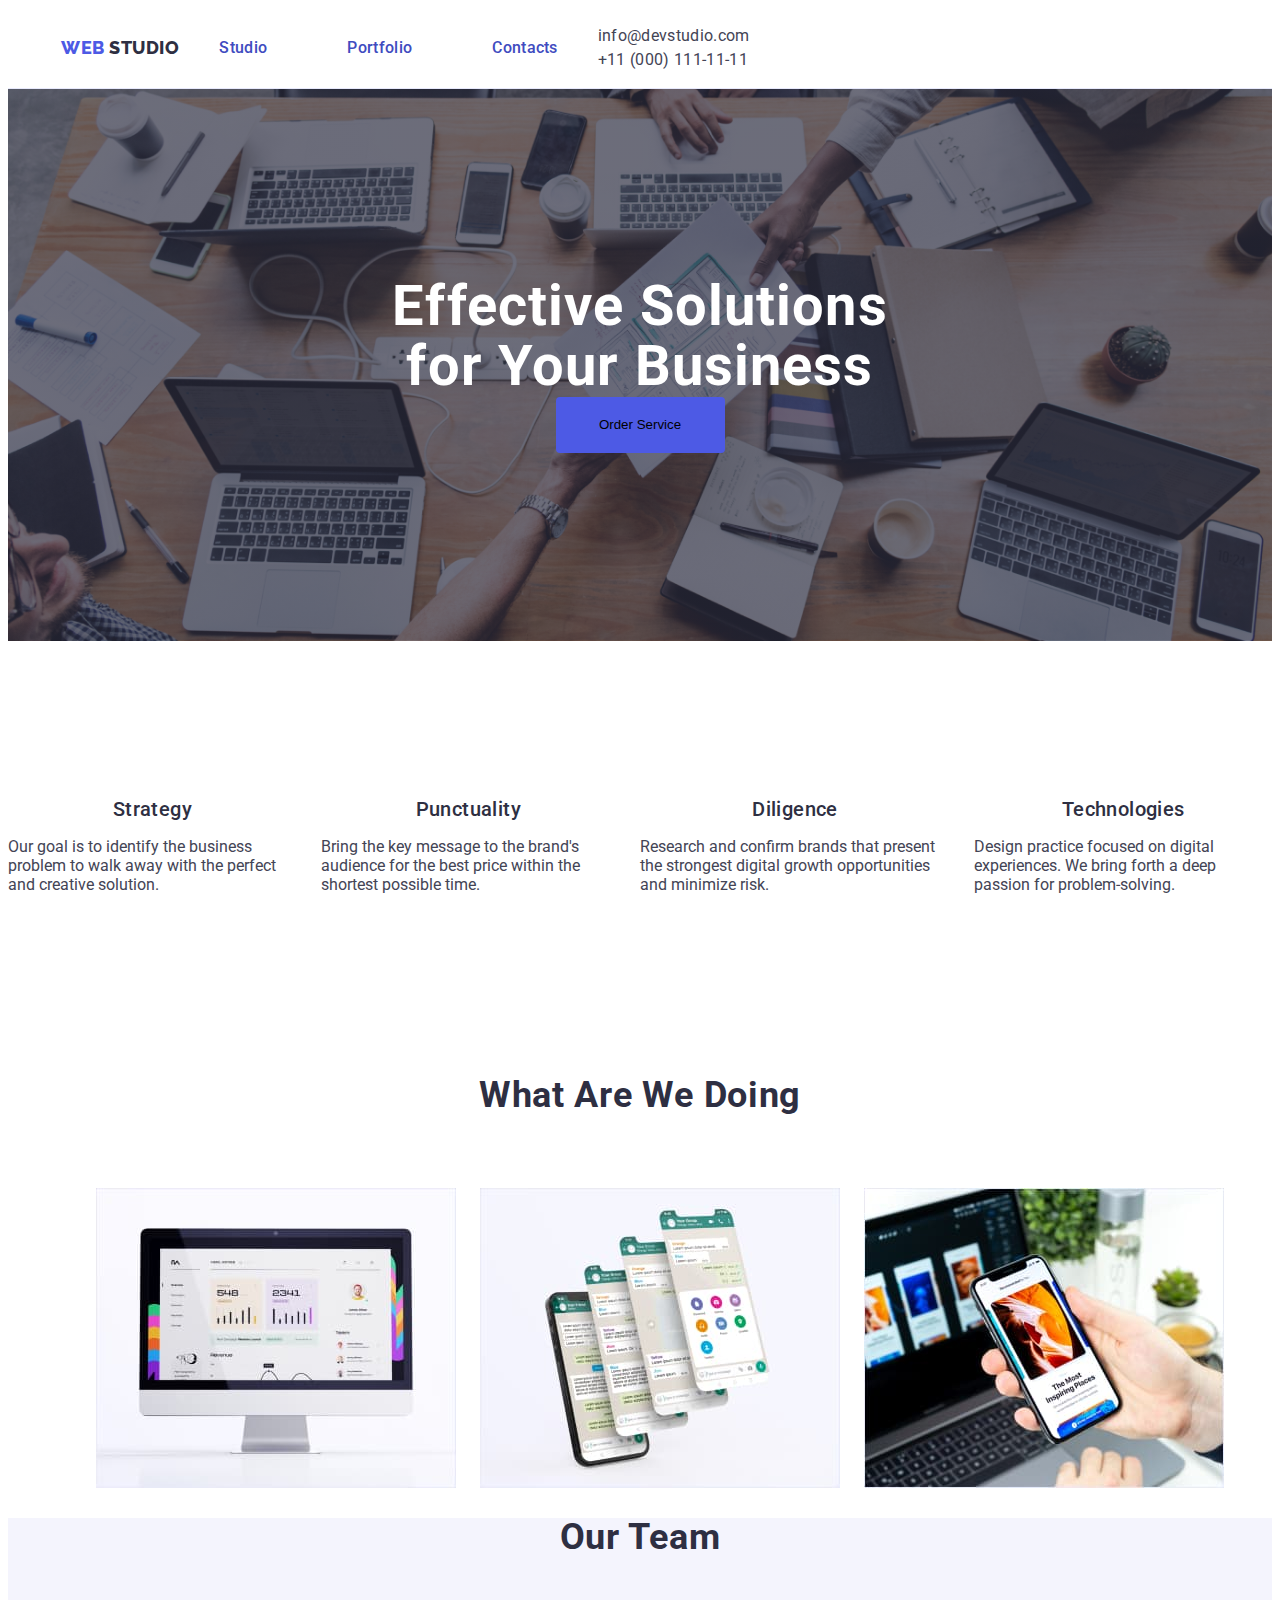
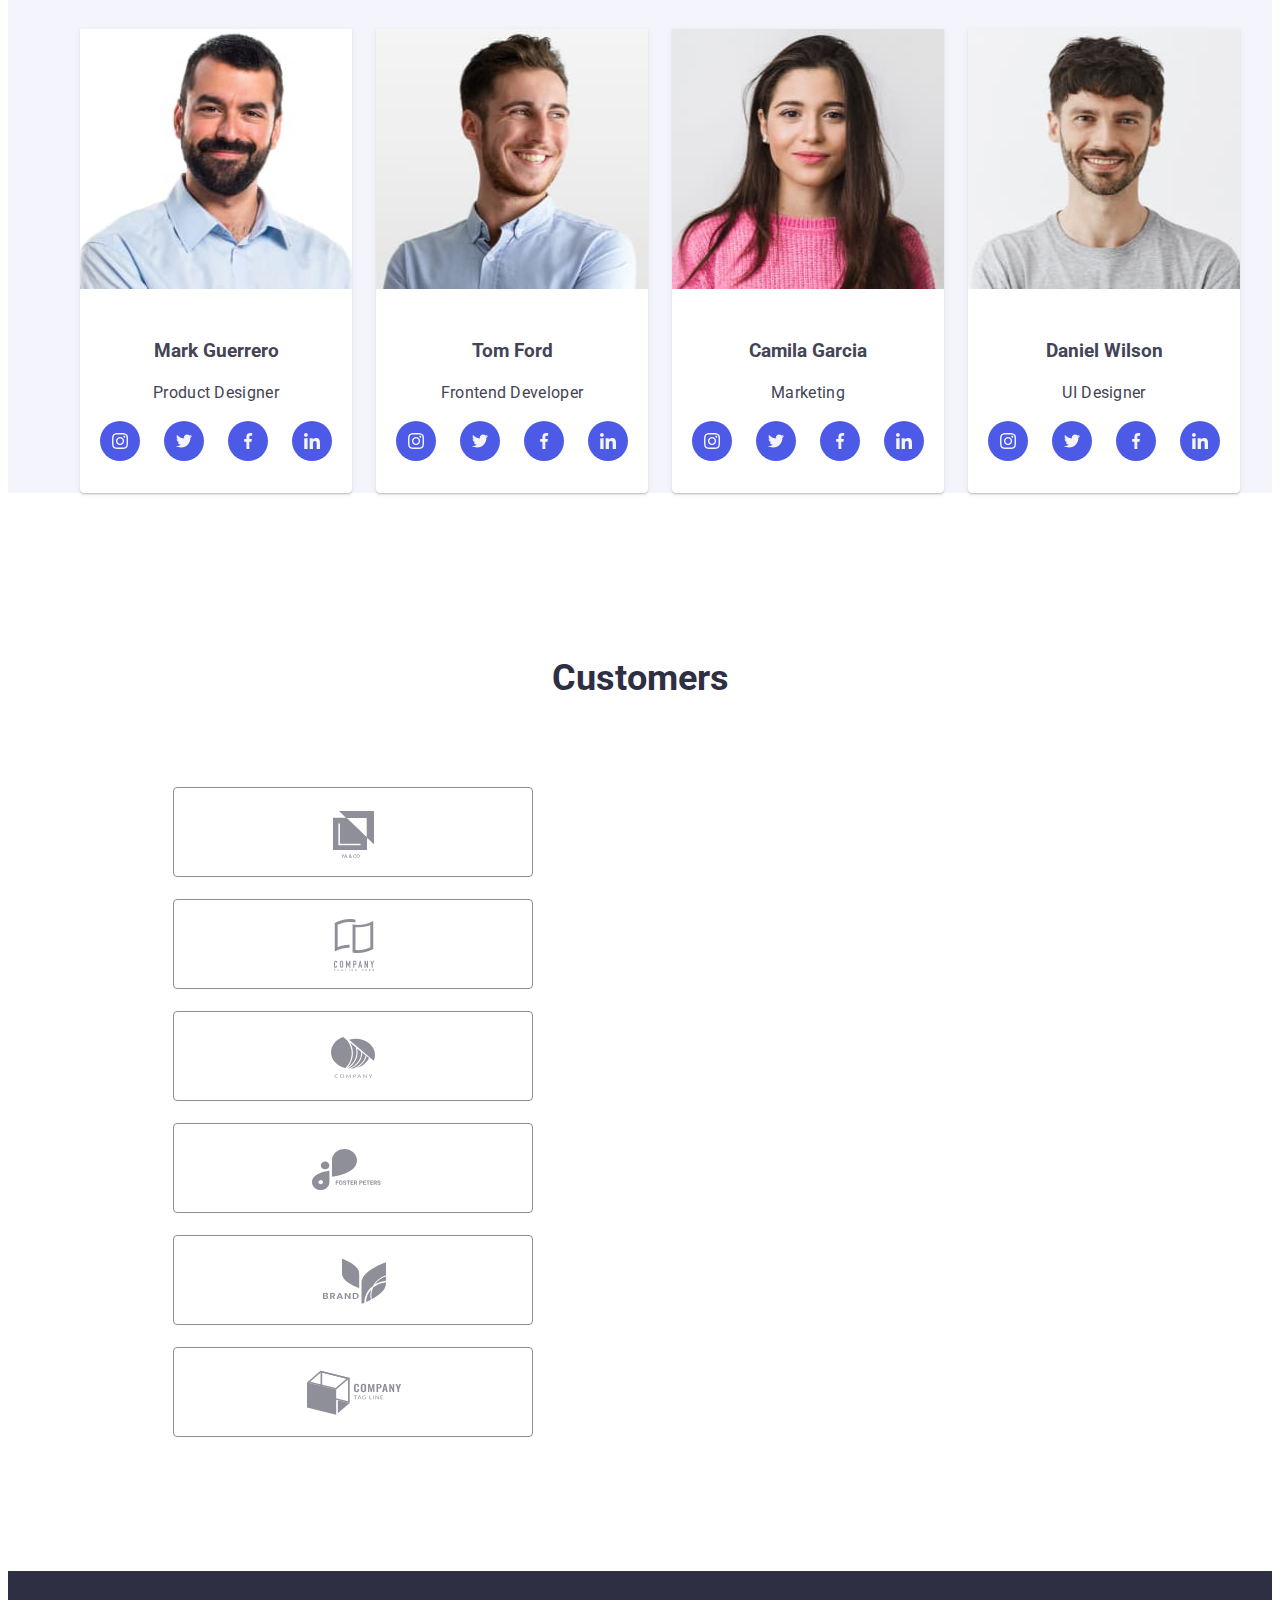
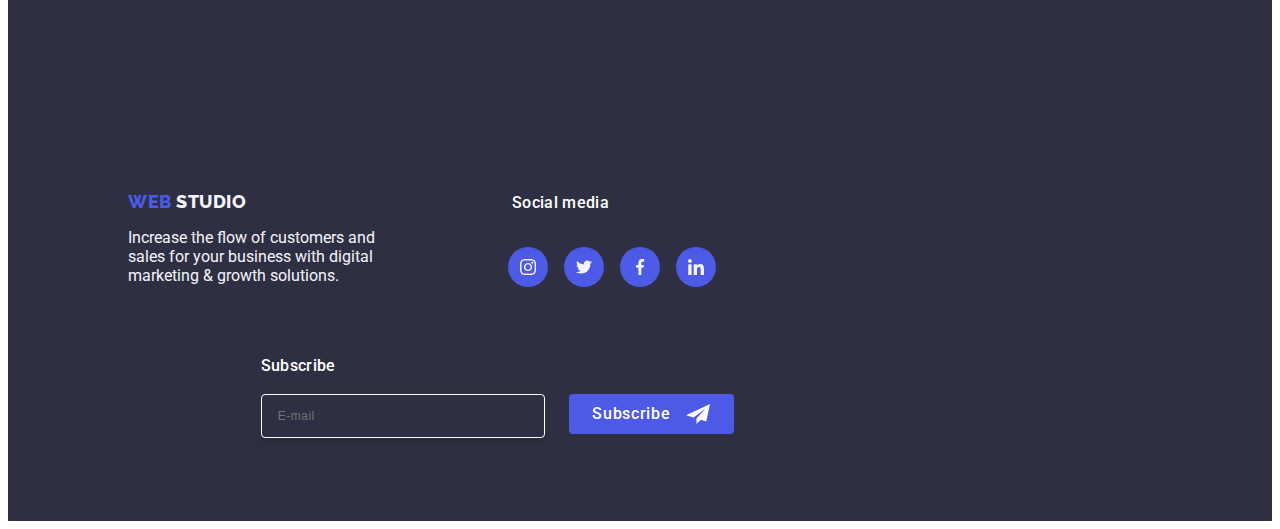
==== commit f0fe9a14: "hw7" ====
--- a/index.html
+++ b/index.html
@@ -32,6 +32,72 @@
                 <li> <a class="contact-mail link" href="tel:+110001111111">+11 (000) 111-11-11</a> </li>
              </ul>
             </address>
+            <button class="menu-toggle js-open-menu"
+             aria-expanded="false"
+             aria-controls="mobile-menu">
+             <svg class="menu-icon" width="24" height="24">
+             <use href="./images/icons.svg#hamburger"></use>
+             </svg>
+            </button>
+            <div class="menu-container js-menu-container is-open" id="mobile-menu">
+                <button class="hamburger-close-button js-close-menu">
+                 <svg class="menu-icon" width="32" height="32">
+                 <use href="./images/icons.svg#hamburger-close"></use>
+                </svg>
+                </button>
+               <ul class="hamburger-menu list">
+                <li class="hamburger-item"> <a  href="./index.html" class="hamburger-menu-link link menu-active">Studio</a></li>
+                <li> <a class="hamburger-item" href="./portfolio.html" class="hamburger-menu-link link">Portfolio</a> </li>
+                <li> <a class="hamburger-item" href="" class="hamburger-menu-link link">Contacts</a></li> 
+               </ul>
+            
+               <div class="hamburger-wrapper">
+                 <address class="hamburger-address">
+                  <ul class="hamburger-address-list list">
+                   <li class="hamburger-address-item">
+                   <a
+                    href="tel:+110001111111"
+                    class="hamburger-address-link highlight link"
+                    target="_blank"
+                    rel="noopener noreferrer"
+                    >+11 (000) 111-11-11</a
+                   >
+                   </li>
+                   <li class="hamburger-address-item">
+                    <a
+                    href="mailto:info@devstudio.com"
+                    class="hamburger-address-link link"
+                    target="_blank"
+                    rel="noopener noreferrer"
+                    >info@devstudio.com</a
+                    >
+                   </li>
+                  </ul>
+                  </address>
+                   <ul class="hamburger-menu-list list">
+                      <li class="social-list"> <a class="media" href="" >
+                            <svg class="soc-med-icon" width="16" height="16">
+                            <use href="./images/icons.svg#ig"></use>
+                            </svg></a>
+                        </li>
+                      <li class="social-list"> <a class="media" href="" >
+                            <svg class="soc-med-icon" width="16" height="16">
+                            <use href="./images/icons.svg#twitter"></use>
+                            </svg></a>
+                         </li>   
+                       <li class="social-list"> <a class="media" href="" >
+                            <svg class="soc-med-icon" width="16" height="16">
+                            <use href="./images/icons.svg#facebook"></use>
+                            </svg></a>
+                         </li>
+                       <li class="social-list"> <a class="media" href="" >
+                            <svg class="soc-med-icon" width="16" height="16">
+                            <use href="./images/icons.svg#linked"></use>
+                            </svg></a>
+                         </li>
+                    </ul>
+                </div>
+            </div>
         </div>
     </header>
     <main>
@@ -268,10 +334,10 @@
     <footer class="foot_er">
             <div class="main-foot container"> 
                 <div class="paralogo">
-             <a class="logo-style-link link"
-            href="./index.html">Web
-            <span class="logo-studios">Studio</span></a>
-             <p class="main-feet">Increase the flow of customers and sales for your business with digital marketing & growth solutions.</p>
+                     <a class="logo-style-link link"
+                         href="./index.html">Web
+                        <span class="logo-studios">Studio</span></a>
+                            <p class="main-feet">Increase the flow of customers and sales for your business with digital marketing & growth solutions.</p>
                 </div>
                 <div class="socialmedia container">
                     <p class="somedia">Social media</p>
@@ -282,8 +348,9 @@
                             <li  class="instag"><a class="igt"><svg width="24" height="24" class="footer-soc"><use href="./images/icons.svg#facebook"></use></svg> </a></li>
                             <li  class="instag"><a class="igt"><svg width="24" height="24" class="footer-soc"><use href="./images/icons.svg#linked"></use></svg> </a></li>
 
-                        </ul>
-                </div>
+                        </ul> 
+                </div>      
+            </div>
             
              <div class="sub-btn">
                 <p class="p-sub">Subscribe</p>
@@ -335,6 +402,7 @@
         </div>
       </div>  
   <script src="./js/modal.js"></script>
+  <script src="./mobile-menu.js"></script>
   </body>
 
 </html>
--- a/css/styles.css
+++ b/css/styles.css
@@ -184,7 +184,7 @@
 
 .list-item{
         display: flex;
-
+        display: none;
 } 
 
 .list-add{
@@ -257,10 +257,12 @@
         list-style: none;
         gap: 24px;
         width: auto;
-        display: flex;    
+        display: grid;
+        padding-left: 0; 
+  
 }
 .disc{
-        width: calc((100% - 72px) / 4);
+        width:(50%);
 }
 .sec-header{
         margin-bottom: 8px;
@@ -301,18 +303,7 @@
 .we-doing{
         width: calc((100%-48px)/3)
 } 
-.sec-d{
-        padding-top: 120px;
-        padding-bottom: 120px;
-}
-@media (max-width: 1157px){
-.team-mate{
-        display: flex;
-        gap: 24px;
-        justify-content: center;
-        flex-wrap:wrap;
-        }
-}
+
 .team-mate img{
         display: block;
         width: 100%;
@@ -321,6 +312,7 @@
 
 .team-mate{
          width: calc((100%-72px)/4);
+         display: flex;
 }
 
 .team-picture{
@@ -427,7 +419,6 @@
         background-color: #f4f4fd;
         border-radius: 4px;
         margin-bottom: 8px;
-        display: none;
 }
 
 .team-picture{
@@ -479,6 +470,12 @@
         padding-top: 120px;
         padding-bottom: 120px
 } 
+.company {
+    display: flex;
+    gap: 24px;
+    flex-wrap: wrap;
+    flex-direction: column;
+}
 .banner{
         font-size: 36px;
         line-height: 1.11;
@@ -486,15 +483,11 @@
         text-align: center;
         margin-bottom: 72px;
 }       
-.company{
-        display: flex;
-         gap: 24px;
-         list-style-type: none;
-         flex-wrap: wrap;
-}
+
 
 .flag{
-        width: calc((100% - 120px)/6);
+         width: calc((100% - 48px) / 3);       
+        display: flex;
 }
 .flag{
         height: 88px;
@@ -715,10 +708,14 @@
         transition: transform 250ms cubic-bezier(0.4, 0, 0.2, 1);
 }  
 /*--homework-6--*/
+
+.mobile-foot{
+        display: flex;
+}
 .sub-btn{
         position: absolute;
-        right: 10%;
-        bottom: 45%;
+        left: 4%;
+        bottom: 5%;
 }
 .pop-up{
         padding: 72px 24px 24px 24px;
@@ -737,6 +734,7 @@
 .form-fotter{
         display: flex;
         gap: 24px;
+        flex-wrap: wrap;
 }
 .form-input{
         width: 264px;
@@ -899,40 +897,83 @@
         left: 32%;
 }
 /*----hw-07----*/
+
+.hamburger-menu-list{
+        display: flex;
+        gap: 12px;
+}
+.menu-container{
+        width: 100%;
+}
+.hamburger-item{
+        display: inline-flex;
+        flex-direction: column;
+        align-items: flex-start;
+        gap: 40px;
+}
 @media (min-width: 768px){
 
-        .list-item{
+        .list-item {
         gap: auto;
+        display: flex;
+        padding-left: 0;
         } 
+
+        .list-add{
+         flex-direction: column;
+         gap: 5px;
+         padding-left: 0;       
+        }
         .logo-style-link{
         margin-right: 0;
         margin-bottom: 0;
         }
-        .draw-icon{
-        display: none;
-        } 
+       
         .sub-btn{
         position: absolute;
-        right: 20%;
+        left: 20%;
         bottom: 15%;
         }
         .flag{
-       
+         width: calc((100% - 48px) / 3);       
         display: flex;
         }
-}
         
-
-@media (max-width: 1157px){
-        .sec-f{
+        .draw-icon{
+                display: flex;
+                display: none;
+        }  
+}
+@media (max-width: 1024px){
+       .sec-f{
         margin-bottom: 72px;
         padding-bottom: 120px;
         display: none;
-        }
-        .sec-3{
-        display: none;
-        }
+        } 
+}
         
-                      
-        
-}+
+@media (max-width: 1440px){
+        .team-mate{
+                display: flex;
+                flex-wrap: wrap;
+                gap: 24px;
+                justify-content: center;
+        } 
+        .sec-cond{
+                display: flex;
+        } 
+        .company{ 
+         display: inline-flex;
+         align-items: flex-start;
+         gap: 24px;
+         padding-left: 165px;
+         width: 1128px;
+        } 
+}
+@media (min-width: 428px) {
+        .menu-container,
+        .menu-toggle{
+                display: none;
+        }       
+}
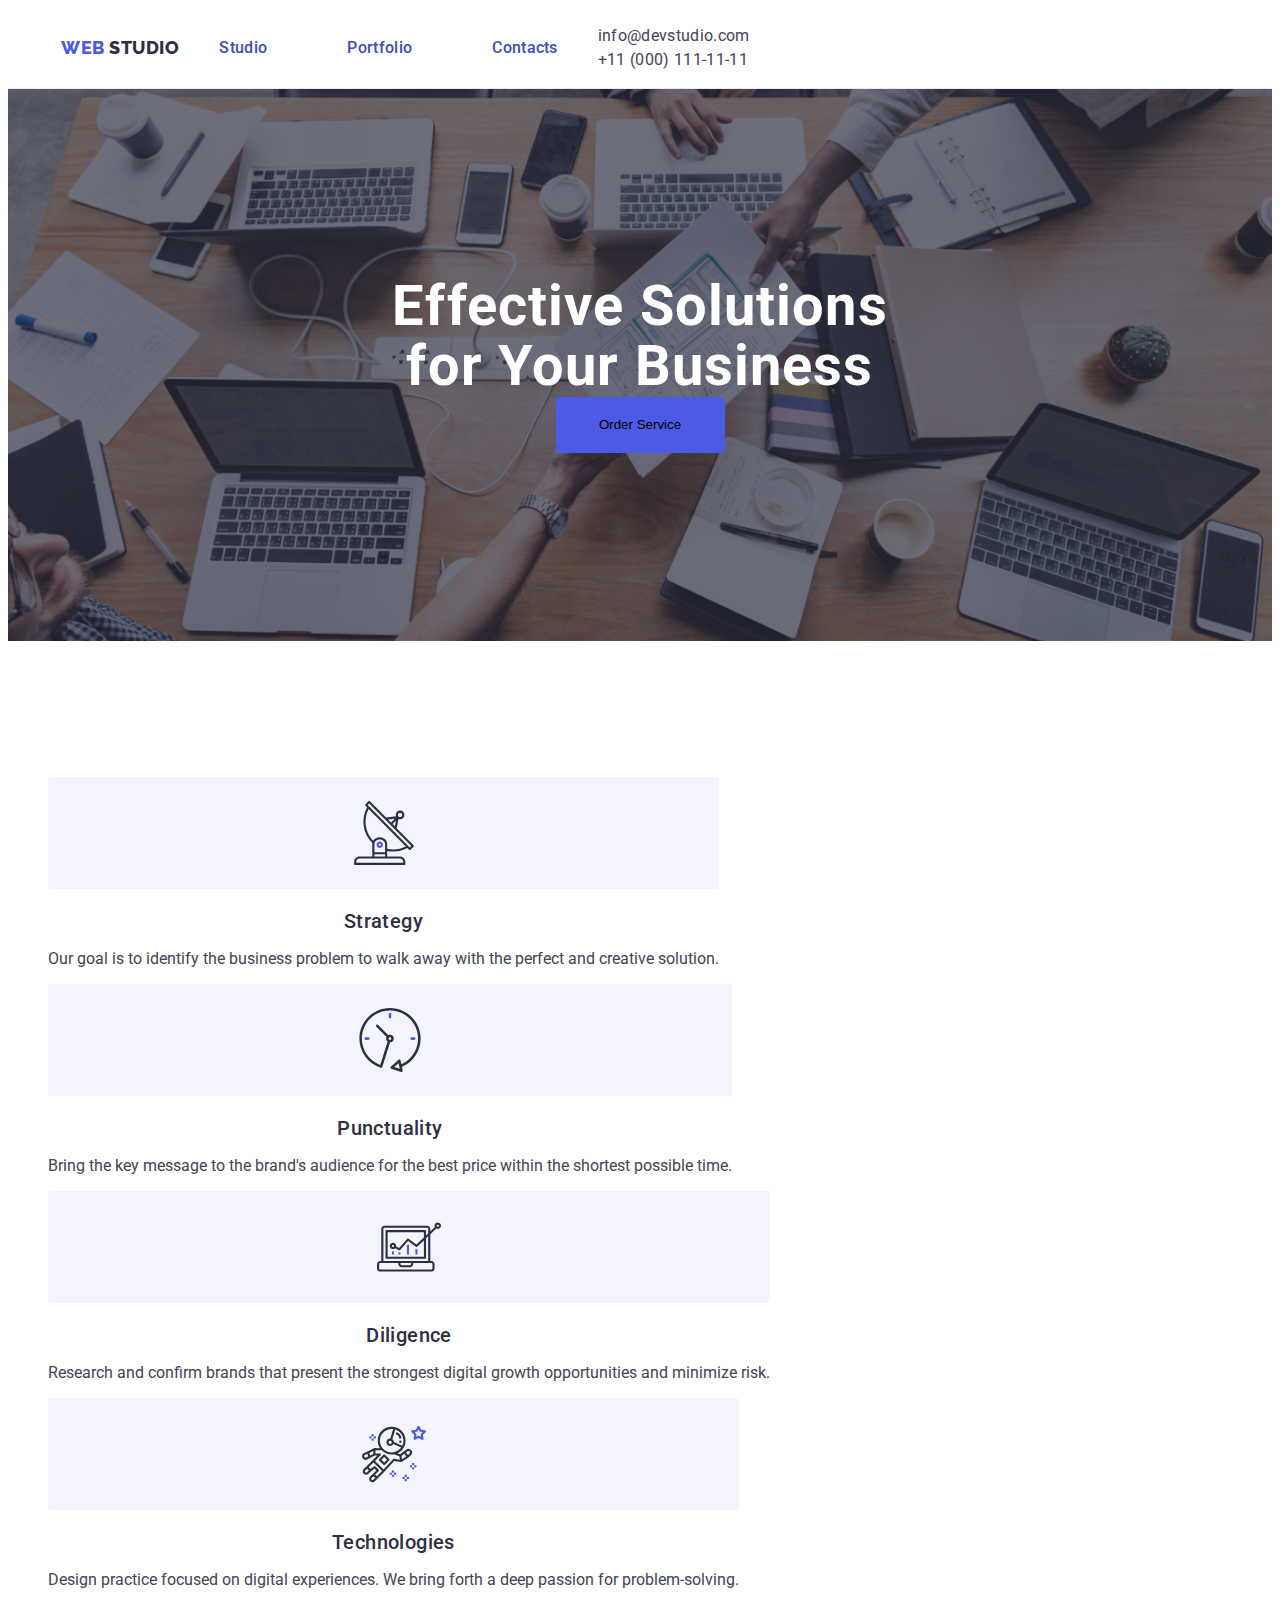
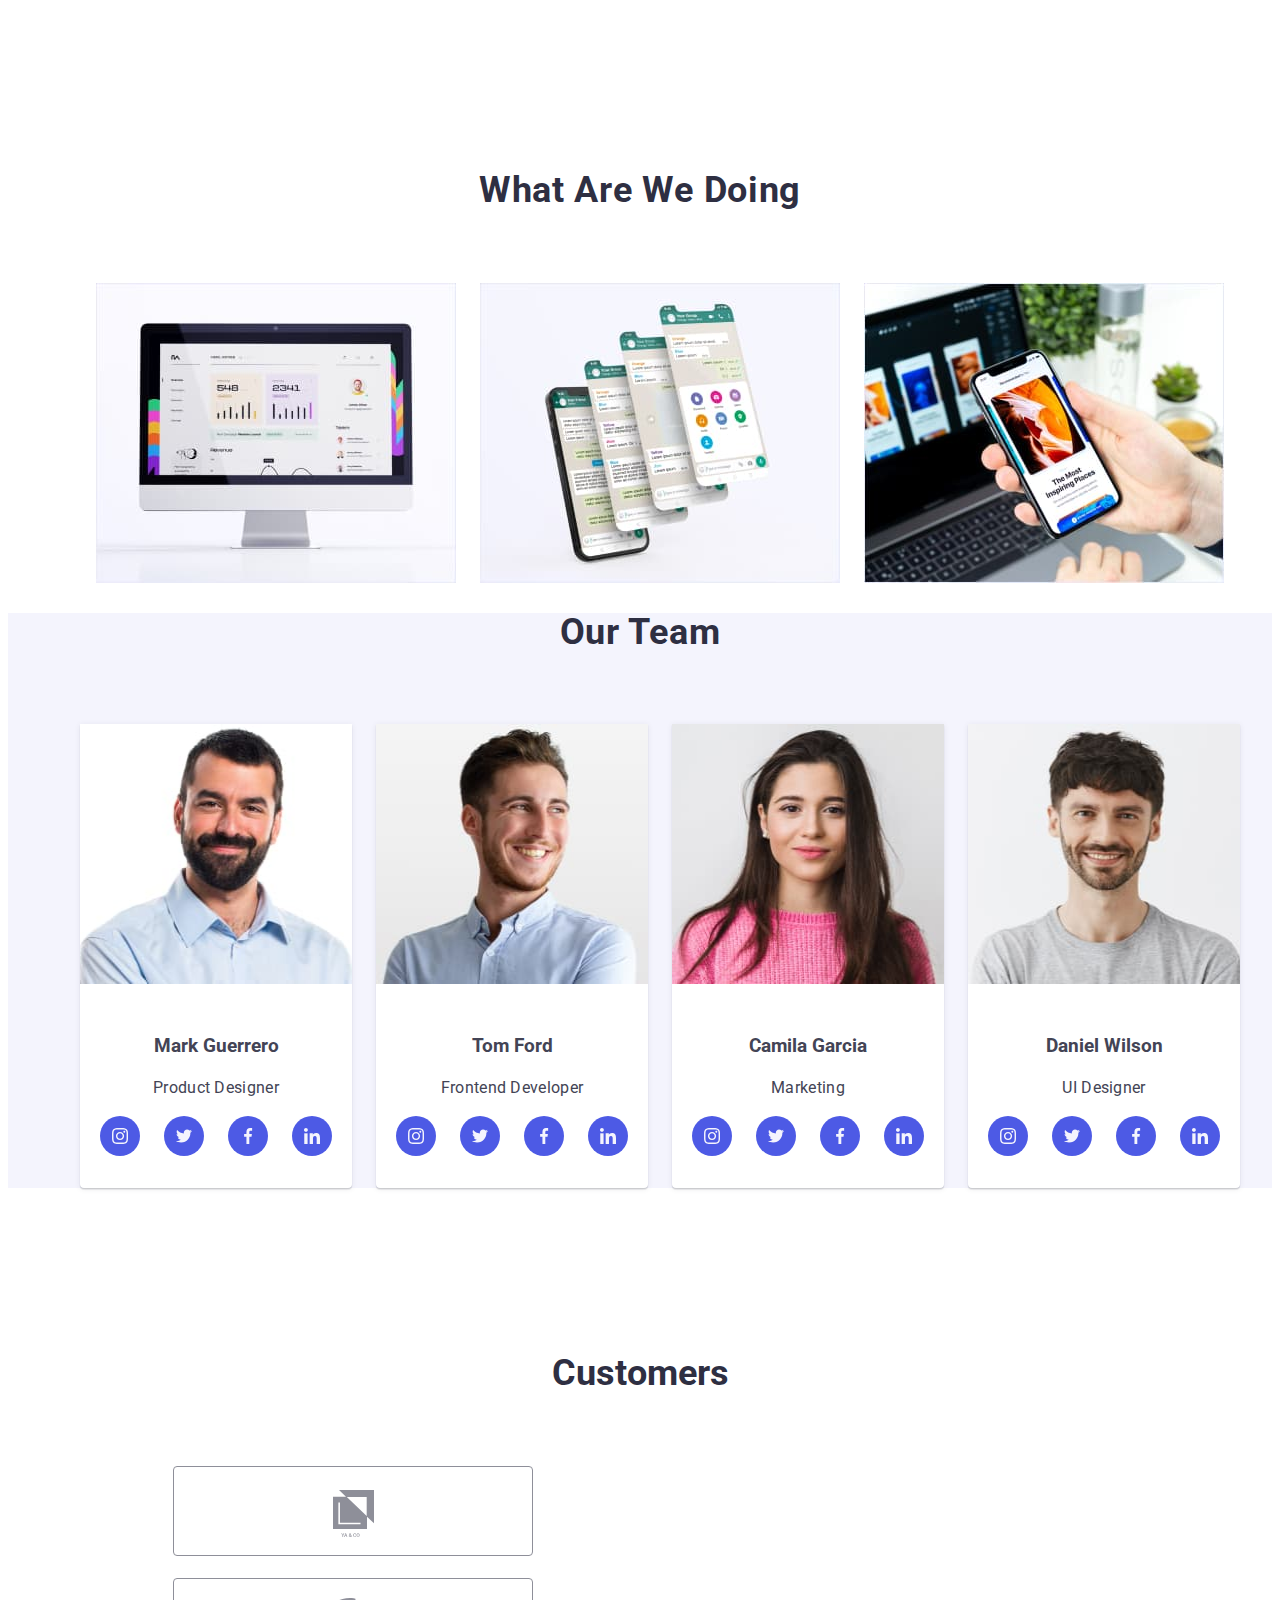
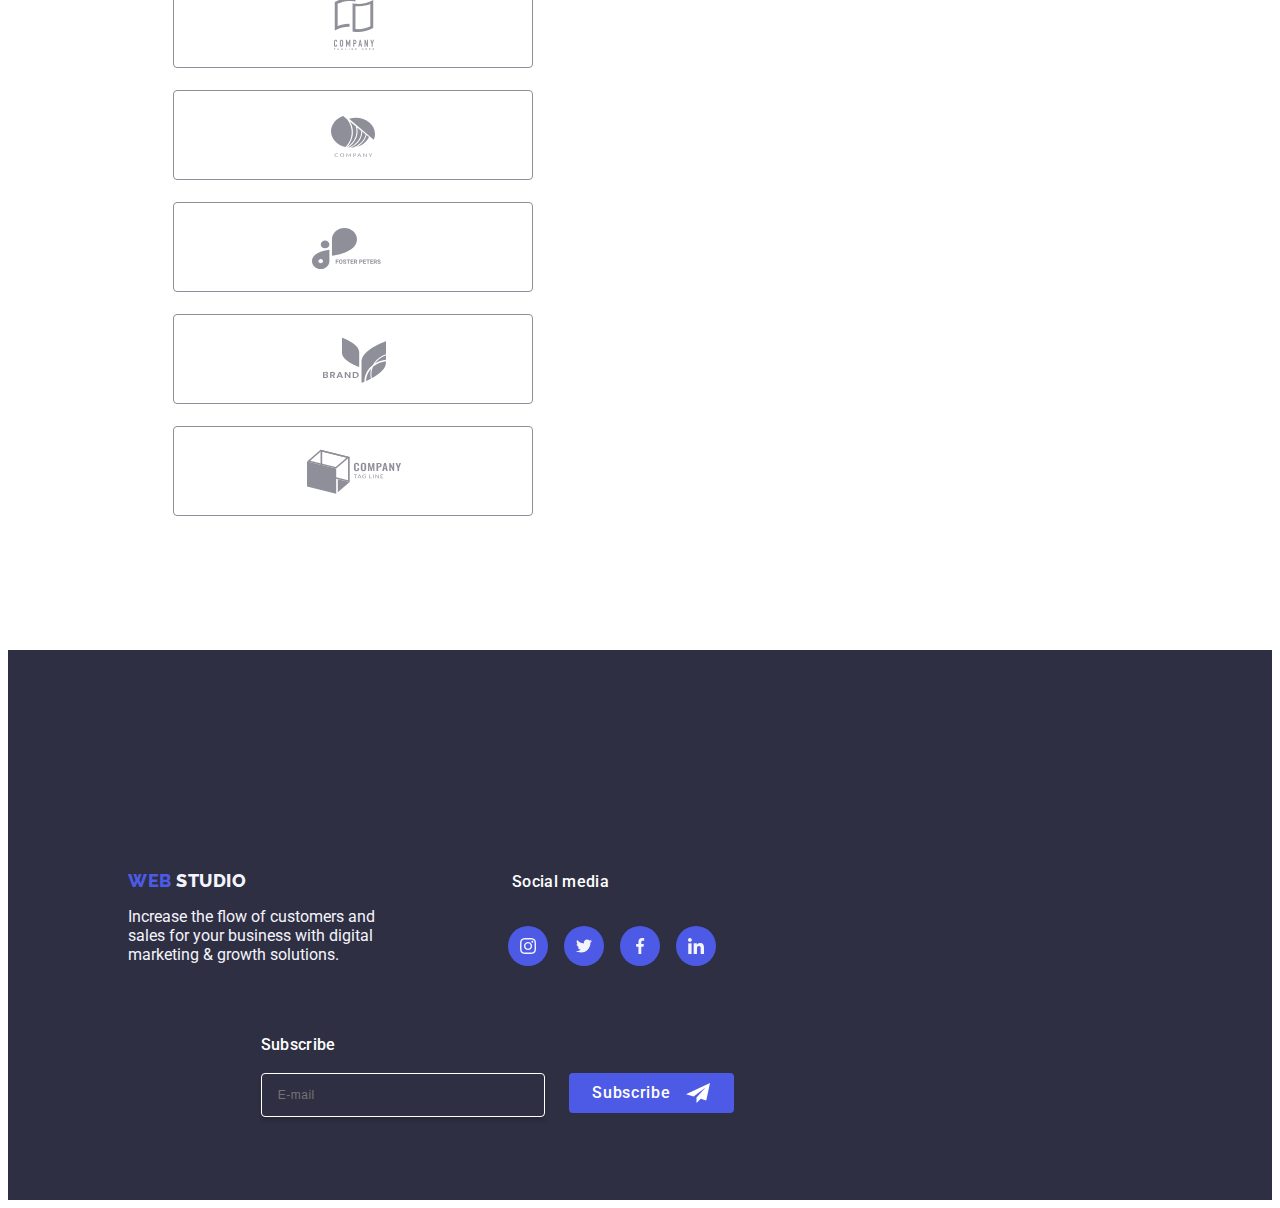
==== commit 6e43ec97: "hw7" ====
--- a/index.html
+++ b/index.html
@@ -36,12 +36,12 @@
              aria-expanded="false"
              aria-controls="mobile-menu">
              <svg class="menu-icon" width="24" height="24">
-             <use href="./images/icons.svg#hamburger"></use>
+             <use href="./images/icons.svg#hamburger-open"></use>
              </svg>
             </button>
             <div class="menu-container js-menu-container is-open" id="mobile-menu">
                 <button class="hamburger-close-button js-close-menu">
-                 <svg class="menu-icon" width="32" height="32">
+                 <svg class="menu-icon" width="12" height="12">
                  <use href="./images/icons.svg#hamburger-close"></use>
                 </svg>
                 </button>
--- a/css/styles.css
+++ b/css/styles.css
@@ -254,15 +254,12 @@
         margin: auto;
 }
 .sec-cond{
-        list-style: none;
-        gap: 24px;
-        width: auto;
-        display: grid;
-        padding-left: 0; 
-  
+        display: flex;
+        flex-wrap: wrap;
 }
 .disc{
         width:(50%);
+        list-style-type: none;
 }
 .sec-header{
         margin-bottom: 8px;
@@ -897,13 +894,31 @@
         left: 32%;
 }
 /*----hw-07----*/
+.menu-toggle{
+        height: 40px;
+        width: 40px;
+        display: flex;
+        align-items: center;
+        justify-content: center;
+        margin-left: auto;
+        padding: 0;
+        background-color: transparent;
+        cursor: pointer;
+        border: none;
+        border-radius: 50%;
+        outline: none;
+}
+
 
 .hamburger-menu-list{
         display: flex;
         gap: 12px;
 }
-.menu-container{
-        width: 100%;
+.menu-container .menu-toggle{
+        position: absolute;
+        top: 16px;
+        right: 16px;
+        color: #fff;
 }
 .hamburger-item{
         display: inline-flex;
@@ -911,7 +926,24 @@
         align-items: flex-start;
         gap: 40px;
 }
-@media (min-width: 768px){
+.hamburger-item {
+        text-decoration: none;
+}
+.menu-container{
+        position: fixed;
+        top: 0;
+        left: 0;
+        width: 100vw;
+        height: 796px;
+        padding: 32px;
+        background-color: #eaebf0;
+        z-index: 200;
+        transition: transform 250ms ease-in-out;
+}
+.menu-container .is-open{
+      /* transform: translateX(0);*/
+}
+@media (min-width: 428px){
 
         .list-item {
         gap: auto;
@@ -938,11 +970,16 @@
          width: calc((100% - 48px) / 3);       
         display: flex;
         }
+        .menu-container,
+        .menu-toggle{
+                display: none;
+        }
+}
+@media (min-width: 768px){
+        .menu-toggle{
+                display: none;
+        }
         
-        .draw-icon{
-                display: flex;
-                display: none;
-        }  
 }
 @media (max-width: 1024px){
        .sec-f{
@@ -963,17 +1000,11 @@
         .sec-cond{
                 display: flex;
         } 
-        .company{ 
-         display: inline-flex;
-         align-items: flex-start;
-         gap: 24px;
-         padding-left: 165px;
-         width: 1128px;
-        } 
-}
-@media (min-width: 428px) {
-        .menu-container,
-        .menu-toggle{
-                display: none;
-        }       
-}
+        .company {
+                display: flex;
+                gap: 24px;
+                padding-left: 165px;
+                width: 1128px;
+                }
+}
+
